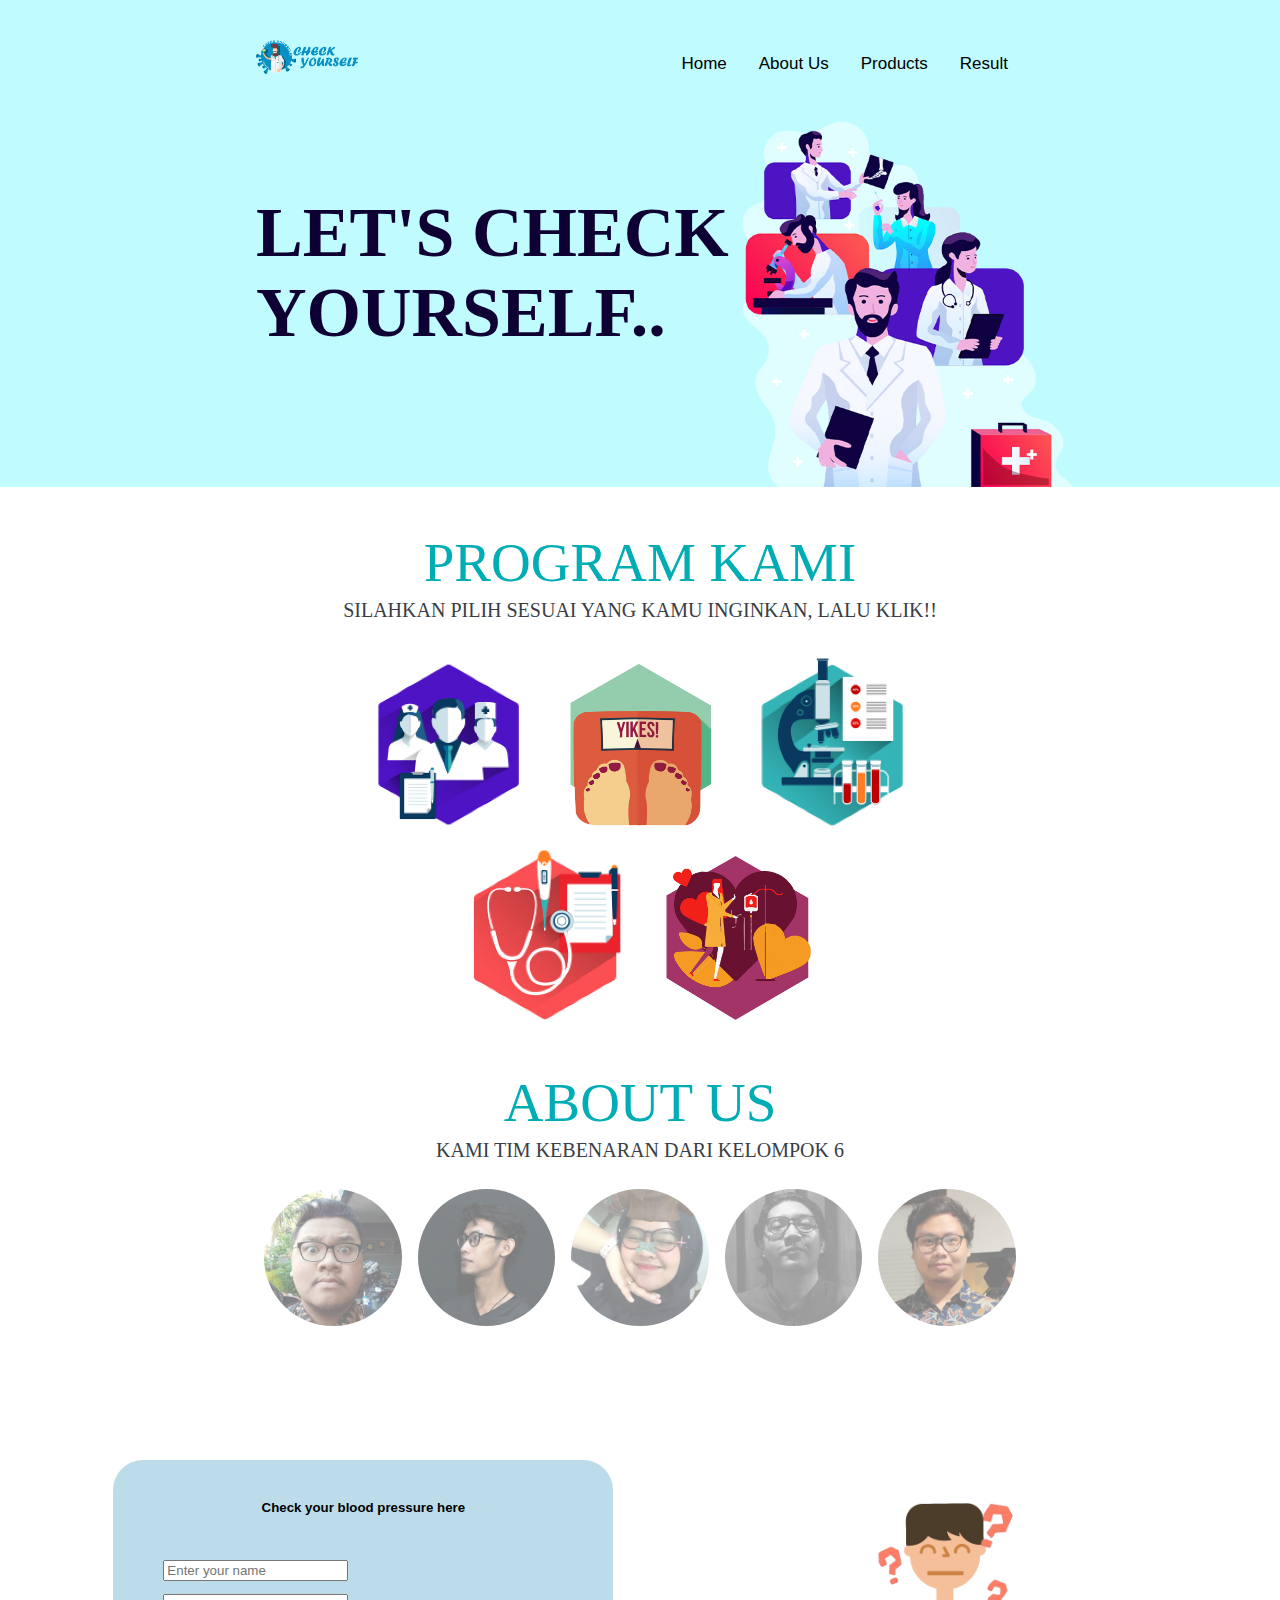
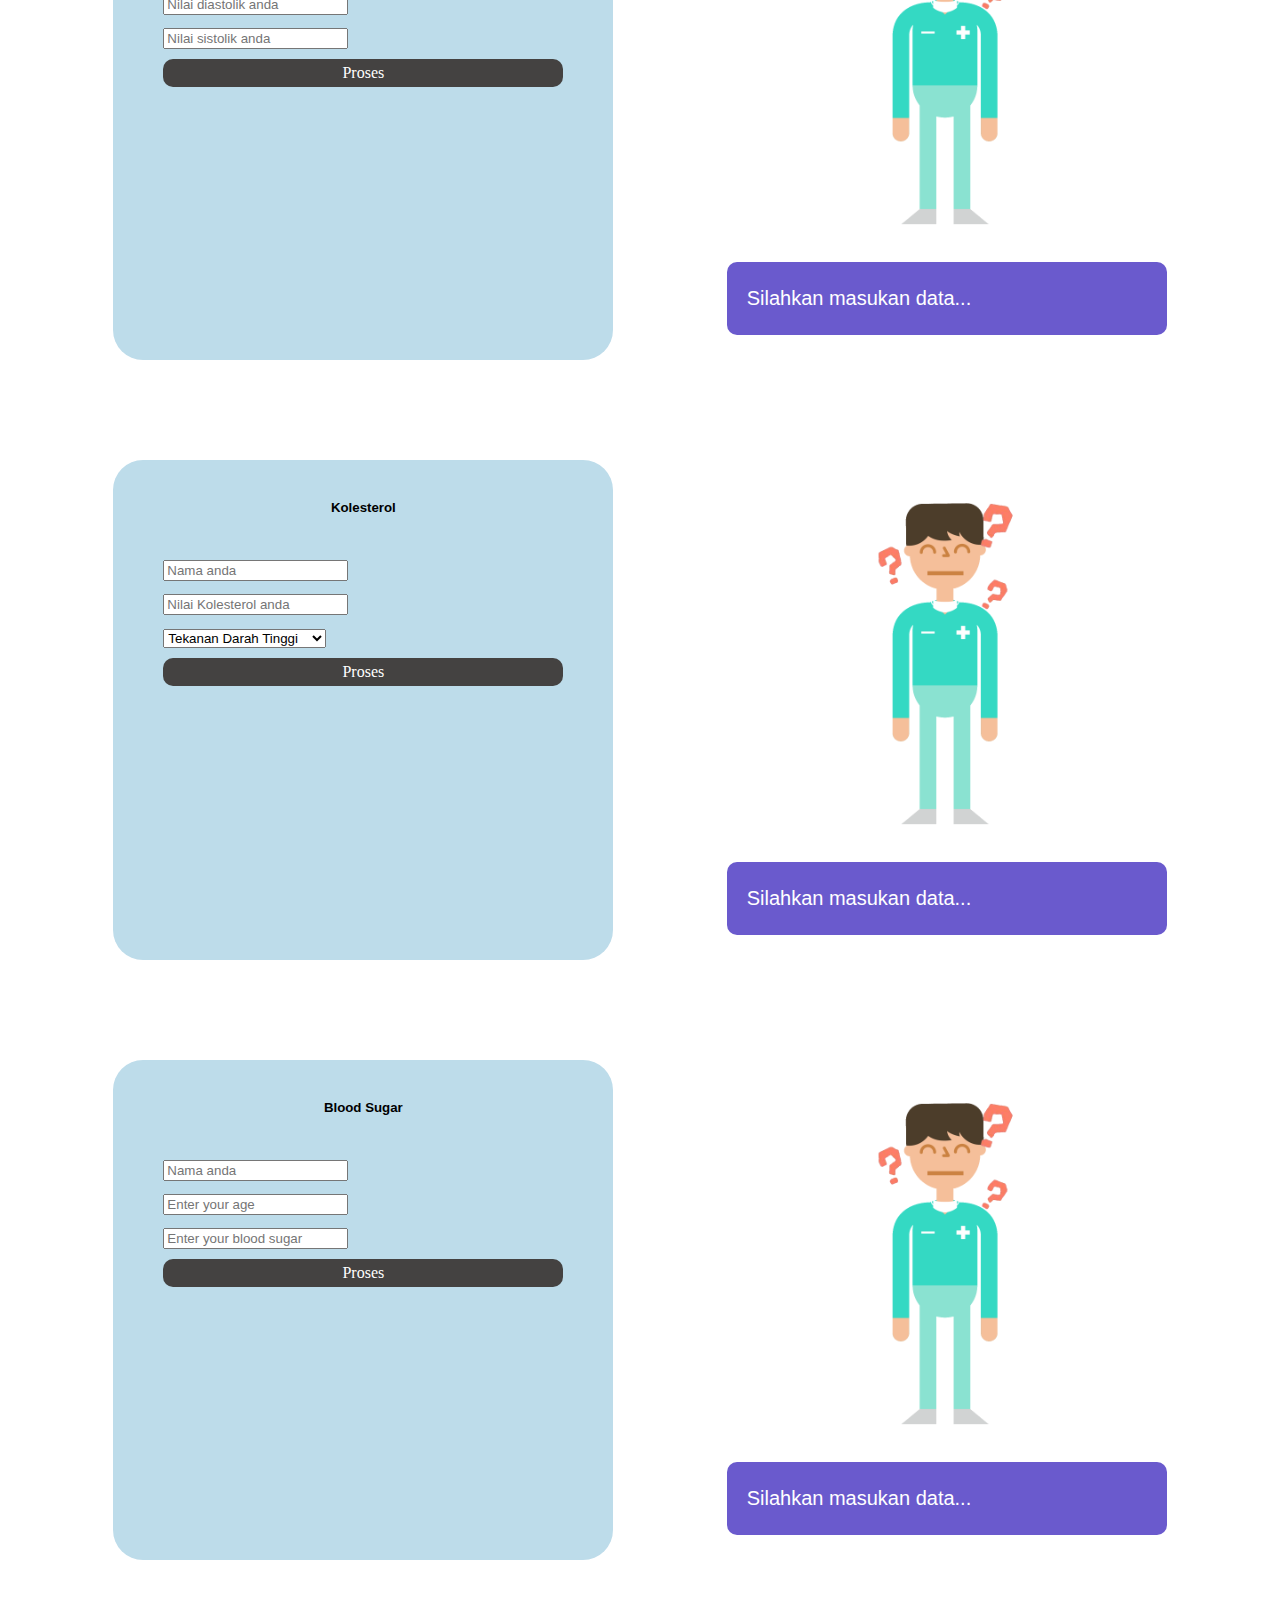
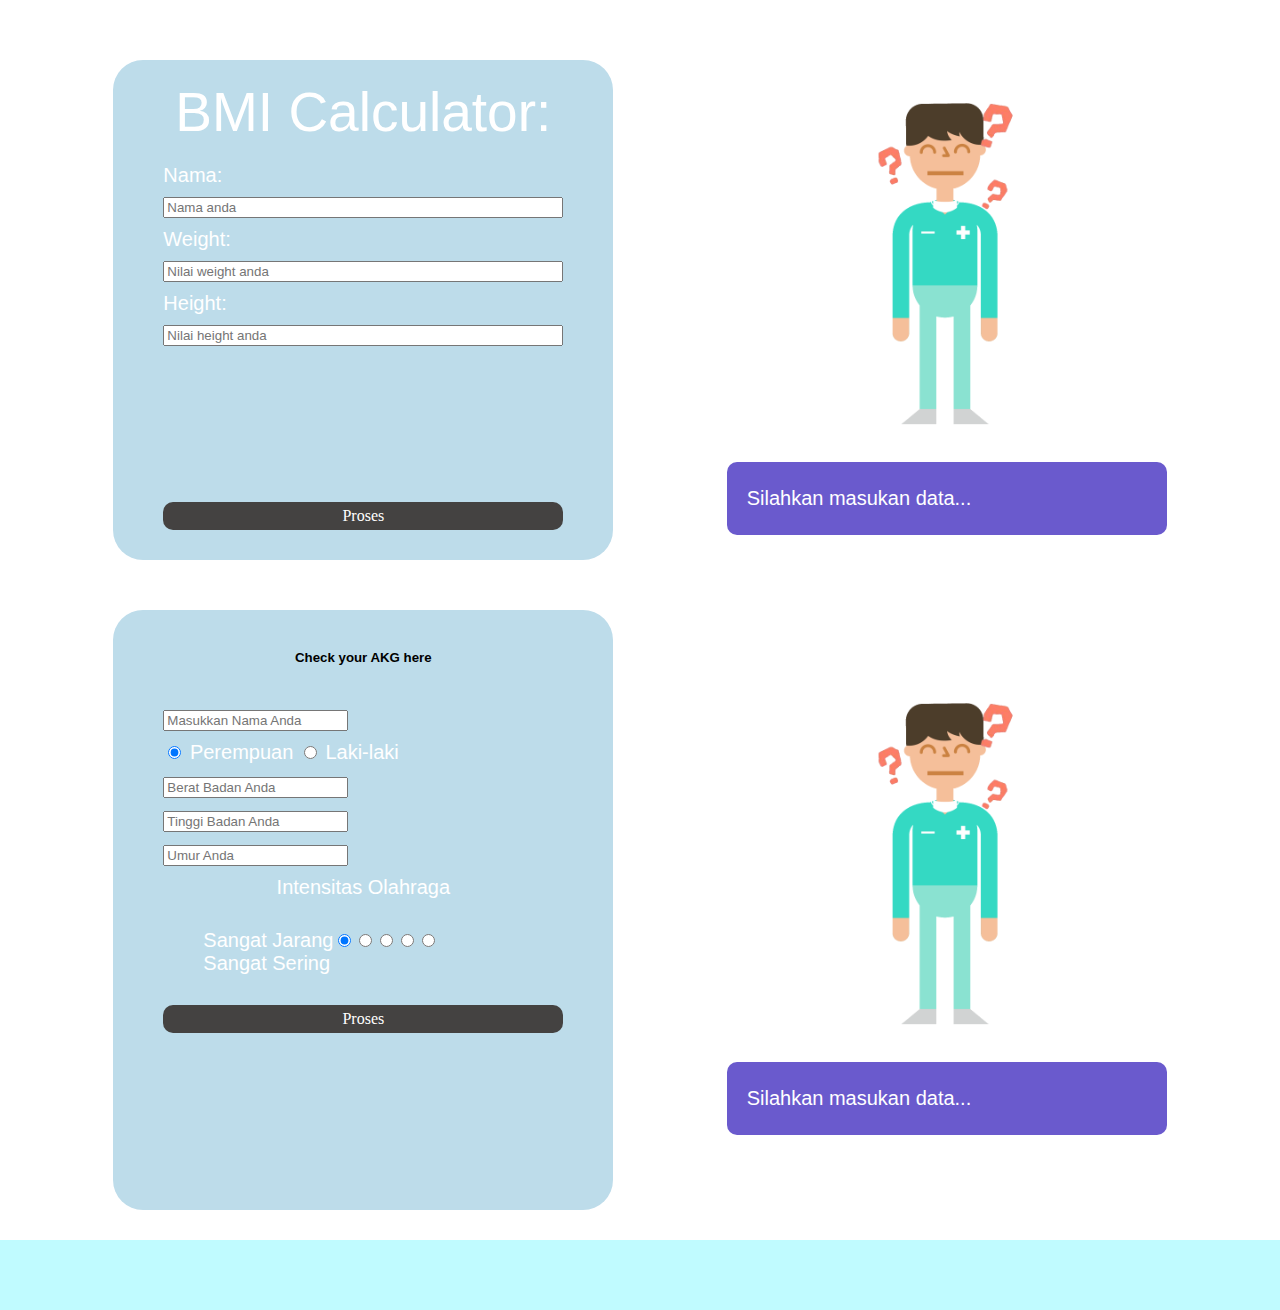
==== index.html @ ce12a8e8 "ganti gambar dan update form akg" ====
<!DOCTYPE html>
<html>

<head>
  <link rel="stylesheet" href="assets/css/style.css" />
  <meta charset="UTF-8" />
  <meta name="viewport" content="width=device-width, initial-scale=1" />
  <link rel="stylesheet" href="https://cdn.jsdelivr.net/npm/bootstrap@4.6.1/dist/css/bootstrap.min.css"
    integrity="sha384-zCbKRCUGaJDkqS1kPbPd7TveP5iyJE0EjAuZQTgFLD2ylzuqKfdKlfG/eSrtxUkn" crossorigin="anonymous">
  <script src="https://cdn.jsdelivr.net/npm/jquery@3.5.1/dist/jquery.slim.min.js"
    integrity="sha384-DfXdz2htPH0lsSSs5nCTpuj/zy4C+OGpamoFVy38MVBnE+IbbVYUew+OrCXaRkfj"
    crossorigin="anonymous"></script>
  <script src="https://cdn.jsdelivr.net/npm/bootstrap@4.6.1/dist/js/bootstrap.bundle.min.js"
    integrity="sha384-fQybjgWLrvvRgtW6bFlB7jaZrFsaBXjsOMm/tB9LTS58ONXgqbR9W8oWht/amnpF"
    crossorigin="anonymous"></script>
  <title>CHECK YOURSELF</title>
  <style>
    .flex-column2,
    .flex-column-product {
      flex: 10%;
      max-width: 100%;
      padding: 0 8px;
    }

    .flex-row {
      display: flex;
      flex-wrap: wrap;
      padding: 2px;
      width: 45%;
      margin: auto;
    }

    .flex-row2 {
      display: flex;
      flex-wrap: wrap;
      padding: 2px;
      width: 30%;
      margin: auto;
    }

    .flex-row3 {
      display: flex;
      flex-wrap: wrap;
      padding: 2px;
      width: 60%;
      margin: auto;
    }

    .shop-now2 {
      border-radius: 50%;
      max-width: 100%;
      opacity: 50%;
    }

    .shop-now2:hover {
      border-radius: 50%;
      max-width: 100%;
      opacity: 100%;
    }

    .aboutUsNama {
      text-align: center;
      font-size: 18px;
    }

    h1 {
      font: 55px roboto;
      color: #00ADB5;
      margin: 0px;
    }

    .content-text {
      font: condensed 20px roboto;
      color: #393E46;
      margin: 5px 0;
    }

    .containter-shop-now {
      display: flex;
      width: 60%;
      margin: auto;
      padding-top: 40px;
      padding-bottom: 20px;
    }
  </style>
</head>

<body>
  <header class="sticky">
    <div id="header1">
      <div class="topnav" id="myTopnav">
        <div class="flex-grow">
          <img src="assets/image/logoNew-01.png" class="logo" />
        </div>
        <a href="#home">Home</a>
        <a href="#aboutUs">About Us</a>
        <a href="#Products1">Products</a>
        <a href="#Result">Result</a>
        <a href="javascript:void(0);" class="menu" onclick="myFunction()">
          <img src="assets/image/burger-menu.svg" class="icon" />
        </a>
      </div>
    </div>
  </header>

  <div id="home">
    <div id="header2">
      <picture>
        <source srcset="assets/image/main-banner-mobile.jpg" media="(max-width:600px)" />
        <img src="assets/image/banner.jpg" alt="main banner" style="width: 100%" />
      </picture>
      <span class="hide-mobile text-banner">LET'S CHECK<br />YOURSELF..</span>
      <span class="hide-desktop text-banner">LET'S CHECK<br />YOURSELF..</span>
    </div>
  </div>
  <main>

    <!-- MENU UTAMA START -->
    <div id="Shop" class="containter-shop-now">
      <div id='Products1' style="margin: auto;">
        <h1 class="text-center">PROGRAM KAMI</h1>
        <p class="content-text text-center">SILAHKAN PILIH SESUAI YANG KAMU INGINKAN, LALU KLIK!!</p>
      </div>
    </div>
    <div class="flex-row">
      <div class="flex-column">
        <div class="shop-now">
          <a href="akg">
            <img src="assets/image/akg1a.jpg" alt="akg" class="shop2">
            <img src="assets/image/akg1.jpg" alt="akg" class="shop">
          </a>
        </div>
      </div>
      <div class="flex-column">
        <div class="shop-now">
          <a href="bmi">
            <img src="assets/image/bmi1a.jpg" alt="bmi" class="shop2">
            <img src="assets/image/bmi1.jpg" alt="bmi" class="shop">
          </a>
        </div>
      </div>
      <div class="flex-column">
        <div class="shop-now">
          <a href="gulaDarah">
            <img src="assets/image/guladarah1a.jpg" alt="guladarah" class="shop2">
            <img src="assets/image/guladarah1.jpg" alt="guladarah" class="shop">
          </a>
        </div>
      </div>
    </div>

    <div class="flex-row2">
      <div class="flex-column">
        <div class="shop-now">
          <a href="tekananDarah">
            <img src="assets/image/tekanan_darah1a.jpg" alt="tekanan_darah" class="shop2">
            <img src="assets/image/tekanan_darah1.jpg" alt="tekanan_darah" class="shop">
          </a>
        </div>
      </div>
      <div class="flex-column">
        <div class="shop-now">
          <a href="kolestrol">
            <img src="assets/image/kolesterol1a.jpg" alt="tekanan_darah" class="shop2">
            <img src="assets/image/kolesterol.jpg" alt="tekanan_darah" class="shop">
          </a>
        </div>
      </div>
    </div>
    <!-- MENU UTAMA END -->

    <!--ABOUT US START, nanti bisa dipindah untuk penempatan-->
    <div id="Shop" class="containter-shop-now">
      <div id='aboutUs' style="margin: auto;">
        <h1 class="text-center">ABOUT US</h1>
        <p class="content-text text-center">KAMI TIM KEBENARAN DARI KELOMPOK 6</p>
      </div>
    </div>
    <div class="flex-row3">
      <div class="flex-column2">
        <div>
          <img class="shop-now2" src="assets/image/nurrakhman.png" alt="nurrakhman" class="shop">
          <p class="aboutUsNama">Nurrakhman Dwinanda</p>
        </div>
      </div>
      <div class="flex-column2">
        <div>
          <img class="shop-now2" src="assets/image/fitra.jpg" alt="fitra" class="shop">
          <p class="aboutUsNama">Fitra Apri </p>
        </div>
      </div>
      <div class="flex-column2">
        <div>
          <img class="shop-now2" src="assets/image/rosa.png" alt="rosa" class="shop">
          <p class="aboutUsNama">Rosa Alawiyah</p>
        </div>
      </div>
      <div class="flex-column2">
        <div>
          <img class="shop-now2" src="assets/image/berry.jpg" alt="berry" class="shop">
          <p class="aboutUsNama">Busyairi Ramadhan</p>
        </div>
      </div>
      <div class="flex-column2">
        <div>
          <img class="shop-now2" src="assets/image/igna.png" alt="igna" class="shop">
          <p class="aboutUsNama">Ignatius Andri</p>
        </div>
      </div>
    </div>
    <!-- ABOUT UD END -->

  </main>




  <div class="container">
    <div class="test-content bp">
      <div class="form">
        <h5 class="text-center" style="margin-top: 40px">
          Check your blood pressure here
        </h5>
        <form>
          <div class="form-group">
            <input
              type="text"
              class="form-control"
              id="fnama-bp"
              name="nama-bp"
              placeholder="Enter your name"
              required
            />
          </div>
          <div class="form-group">
            <input
              type="number"
              class="form-control"
              id="fdiastolik"
              name="diastolik"
              placeholder="Nilai diastolik anda"
              required
            />
          </div>
          <div class="form-group">
            <input
              type="number"
              class="form-control"
              id="fsistolik"
              name="sistolik"
              placeholder="Nilai sistolik anda"
              required
            />
          </div>
          <button
            class="btn btn-primary mb-2"
            onclick="calculateBloodpressure(event)"
            class="process"
          >
            Proses
          </button>
        </form>
      </div>
      <div class="result">
        <img id="dokter-bp" src="assets/image/tanya.gif" alt="" />
        <div class="result-info">
          <p id="result-bp">Silahkan masukan data...</p>
        </div>
      </div>
    </div>

    <div class="test-content cole">
      <div class="form">
        <h5 style="margin-top: 40px">Kolesterol</h5>
        <form>
          <div class="form-group">
            <input
              type="text"
              id="fnama-cole"
              class="form-control"
              name="fnama-cole"
              placeholder="Nama anda"
              required
            />
          </div>
          <div class="form-group">
            <input
              type="number"
              id="fkolesterol"
              class="form-control"
              name="fkolesterol"
              placeholder="Nilai Kolesterol anda"
            />
          </div>
          <div class="form-group">
            <select id="fbloop" name="fbloop" class="form-control">
              <option value="tinggi">Tekanan Darah Tinggi</option>
              <option value="normal">Tekanan Darah Normal</option>
              <option value="rendah">Tekanan Darah Rendah</option>
            </select>
          </div>
          <button
            class="btn btn-primary mb-2"
            onclick="calculateCholesterol(event)"
            class="process"
          >
            Proses
          </button>
        </form>
      </div>
      <div class="result">
        <img id="dokter-cole" src="assets/image/tanya.gif" alt="" />
        <div class="result-info">
          <p id="result-cole">Silahkan masukan data...</p>
        </div>
      </div>
    </div>

    <div class="test-content bs">
      <div class="form">
        <h5 style="margin-top: 40px">Blood Sugar</h5>
        <form>
          <div class="form-group">
            <input
              type="text"
              id="fnama-bs"
              class="form-control"
              name="fnama-bs"
              placeholder="Nama anda"
              required
            />
          </div>
          <div class="form-group">
            <input
              type="number"
              id="age-bs"
              class="form-control"
              name="age-bs"
              placeholder="Enter your age"
            />
          </div>
          <div class="form-group">
            <input
              type="number"
              id="blood-sugar-bs"
              class="form-control"
              name="blood-sugar-bs"
              placeholder="Enter your blood sugar"
            />
          </div>
          <button
            class="btn btn-primary mb-2"
            onclick="bloodSugar(event)"
            class="process"
          >
            Proses
          </button>
        </form>
      </div>
      <div class="result">
        <img id="dokter-bs" src="assets/image/tanya.gif" alt="" />
        <div class="result-info">
          <p id="result-bs">Silahkan masukan data...</p>
        </div>
      </div>
    </div>

    <div class="test-content bmi">
      <div class="form">
        <h1>BMI Calculator:</h1>
        <form>
          <label for="fnama-bmi">Nama: </label>
          <input
            type="text"
            id="fnama-bmi"
            name="nama-bmi"
            placeholder="Nama anda"
            required
          />
          <label for="fweight">Weight: </label>
          <input
            type="number"
            id="fweight"
            name="weight"
            placeholder="Nilai weight anda"
            required
          />
          <label for="fheight">Height: </label>
          <input
            type="number"
            id="fheight"
            name="height"
            placeholder="Nilai height anda"
            required
          />
          <button onclick="calculateBmi(event)" class="process">
            Proses
          </button>
        </form>
      </div>
      <div class="result">
        <img id="dokter-bmi" src="assets/image/tanya.gif" alt="" />
        <div class="result-info">
          <p id="result-bmi">Silahkan masukan data...</p>
        </div>
      </div>
    </div>

    <div class="test-content akg">
      <div class="form akgform">
        <h5 class="text-center" style="margin-top: 40px">
          Check your AKG here
        </h5>
        <form>
          <div class="form-group">
            <input
              type="text"
              class="form-control"
              id="fnama-akg"
              name="nama-akg"
              placeholder="Masukkan Nama Anda"
              required
            />
          </div>
          <div class="form-group">
            <input
              type="radio"
              id="radio-akg"
              name="gender-akg"
              value="perempuan"
              checked="checked"
            />
            <label for="perempuan">Perempuan</label>
            <input
              type="radio"
              id="radio-akg"
              name="gender-akg"
              value="laki-laki"
            />
            <label for="perempuan">Laki-laki</label>
          </div>
          <div class="form-group">
            <input
              type="number"
              class="form-control"
              id="fweight-akg"
              name="weight-akg"
              placeholder="Berat Badan Anda"
              required
            />
          </div>
          <div class="form-group">
            <input
              type="number"
              class="form-control"
              id="fheight-akg"
              name="height-akg"
              placeholder="Tinggi Badan Anda"
              required
            />
          </div>
          <div class="form-group">
            <input
              type="number"
              class="form-control"
              id="fage-akg"
              name="age-akg"
              placeholder="Umur Anda"
              required
            />
          </div>
          <label style="text-align: center">Intensitas Olahraga</label>
          <ul class="likert">
            <li>Sangat Jarang</li>
            <li>
              <input
                type="radio"
                name="intensity-akg"
                id="radio-akg"
                value="1"
                checked="checked"
              />
            </li>
            <li>
              <input
                type="radio"
                name="intensity-akg"
                id="radio-akg"
                value="2"
              />
            </li>
            <li>
              <input
                type="radio"
                name="intensity-akg"
                id="radio-akg"
                value="3"
              />
            </li>
            <li>
              <input
                type="radio"
                name="intensity-akg"
                id="radio-akg"
                value="4"
              />
            </li>
            <li>
              <input
                type="radio"
                name="intensity-akg"
                id="radio-akg"
                value="5"
              />
            </li>
            <li>Sangat Sering</li>
          </ul>
          <button
            class="btn btn-primary mb-2"
            onclick="calculateAKG(event)"
            class="process"
          >
            Proses
          </button>
        </form>
      </div>
      <div class="result">
        <img id="dokter-akg" src="assets/image/tanya.gif" alt="" />
        <div class="result-info">
          <p id="result-akg">Silahkan masukan data...</p>
        </div>
      </div>
    </div>
  </div>

  <footer id="footer">
    <div class="container-footer">
      <div class="icon-footer">
        <!-- <p>Created By Kelompok 6</p> -->
      </div>
    </div>
  </footer>
  <script src="./assets/js/index.js"></script>
</body>

<script>
  function myFunction() {
    var x = document.getElementById("myTopnav");
    if (x.className === "topnav") {
      x.className += " responsive";
    } else {
      x.className = "topnav";
    }
  }
</script>

</html>
---- assets/css/style.css ----
header {
  background-color: #c0fbff;
}
.logo {
  width: 25%;

}
#header1 {
  width: 60%;
  margin: auto;
  padding-top: 20px;
}
.sticky {
  position: sticky;
  top: -15px;
  z-index: 1;
  padding: 20px 0 10px;
}
.flex-grow {
  flex-grow: 1;
  display: inline;
}

#header2 {
  position: relative;
}

.text-banner {
    color: #0f0033;
    position: absolute;
    bottom: 35%;
    left: 20%;
    font: condensed bolder 70px roboto;
}

.hide-desktop {
  display: none;
}
.hide-mobile {
  display: block;
}

.position-button {
  position: absolute;
  bottom: 40%;
  left: 20%;
}

button {
    padding: 5px 30px;
    background-color: #444241;
    font: condensed 16px roboto;
    color: white;
    border-radius: 10px;
    border-width: 0px;
}
button:hover {
    background-color: #32393a;
    cursor: pointer;
}

body {
  font-family: sans-serif;
  margin: auto;
  overflow: auto;
}

.flex-row {
  display: flex;
  flex-wrap: wrap;
  padding: 2px;
  width: 45%;
  margin: auto;
}

.flex-column,
.flex-column-product {
  flex: 20%;
  max-width: 100%;
  padding: 0 8px;
}

.flex-column img {
  margin-top: 8px;
  width: 100%;
}

.shop-now {
  position: relative;
  overflow: hidden;
}

.shop-now .shop {
  position: absolute;
  top: 0;
  left: 0;
  cursor: pointer;
  transform: scale(1);
  transition: 0.3s ease-in-out;
}

.shop-now2 {
  border-radius: 50%;
  max-width: 100%;
  opacity: 50%;
}
.shop-now2:hover {
  border-radius: 50%;
  max-width: 100%;
  opacity: 100%;
}
.aboutUsNama{
  text-align:center; 
  font-size:18px;
}
h1{
  font: 55px roboto;
  color: #00ADB5;
  margin:0px;
}

.shop-now:hover .shop2 {
  transform: scale(1.1);
  transition: 1.5s ease-in-out;
}
.shop-now:hover .shop {
  display: inline;
  opacity: 0;
  transition: 0.5s ease;
  transform: scale(1.3);
}

.container-product {
  position: relative;
  width: 100%;
  margin-top: 20px;
}

.image-product {
  display: block;
  width: 100%;
  height: auto;
}

.layer {
  position: absolute;
  bottom: 0;
  left: 0;
  right: 0;
  overflow: hidden;
  width: 100%;
  height: 0;
  transition: 1s ease;
}

.text {
  color: white;
  font-size: 16px;
  position: absolute;
  overflow: hidden;
  padding-left: 5%;
}

.layer-hitam {
  position: absolute;
  bottom: 0;
  left: 0;
  right: 0;
  background-color: black;
  overflow: hidden;
  width: 100%;
  height: 100%;
  opacity: 0;
  transition: 0.5s ease;
}

.container-product:hover .layer {
  height: 50px;
}

.container-product:hover .layer-hitam {
  height: 100%;
  opacity: 0.5;
}
.text-center {
  text-align: center;
}

.product,
#footer {
  background-color: #c0fbff;
  padding: 30px 0 40px;
  margin-top: 30px;
}

td,
th {
  text-align: left;
  padding: 10px;
  font-size: 12px;
}
th {
  color: #00adb5;
}
td {
  color: white;
}

table {
  border-collapse: collapse;
  width: 50%;
}
table :hover {
  color: #eb7b41;
  cursor: pointer;
}

.icon-footer {
  width: 50%;
}

h1 {
  font: 32px roboto;
  color: #00adb5;
  margin: 0px;
}

.sub-judul {
  font-size: 20px;
  line-height: 24px;
  font-weight: bold;
  color: #ffffff;
  margin-top: 5px;
}

.content-text{
  font: condensed 20px roboto;
  color:  #393E46;
  margin: 5px 0;
}
article img {
  width: 30%;
  padding: 10px 0 10px 60px;
}
.container-about {
  padding: 100px 80px;
}
.container-igna {
  width: 60%;
  margin: auto;
  display: flex;
}

.icon {
  margin: 0 5px;
  opacity: 0.5;
  float: right;
  width: 25px;
}
.icon:hover {
  opacity: 1;
}

.container-footer {
  width: 60%;
  margin: auto;
  display: flex;
}

.profile {
  position: relative;
  display: flex;
}

.card {
  border-radius: 10px;
  padding: 20px 0 0;
  margin: 15px 0 40px;
  background-color: #212832;
}
.card:hover {
  box-shadow: 0 4px 8px 0 rgba(0, 0, 0, 60%);
}

h2 {
  font: condensed 48px roboto;
  color: #00adb5;
  line-height: 30px;
}
h3 {
  margin-top: 50px;
  font-size: 24px;
  color: #eb7b41;
}
.profile-text {
  color: white;
  padding: 12% 0 0 8%;
  text-align: right;
}
.profile-image {
  width: 20%;
  padding-left: 14%;
}

.content {
  font-size: 14px;
  line-height: 0px;
}

.topnav {
  overflow: hidden;
  display: flex;
  position: sticky;
}

.topnav a {
  float: left;
  display: block;
  color: #000000;
  text-align: center;
  padding: 14px 16px;
  text-decoration: none;
  font-size: 17px;
}

.topnav a:hover {
  text-decoration: underline;
  color: #eb7b41;
}

.topnav .menu {
  display: none;
}
.containter-shop-now{
  display:flex; 
  width: 60%; 
  margin: auto;
  padding-top: 40px;
  padding-bottom: 20px;
}

aside {
  width: 60%;
  margin: auto;
}

@media screen and (max-width: 1366px) {
  article img {
    width: auto;
    padding: 10px 0 10px 60px;
    height: 347px;
  }
  h1 {
    font: 32px roboto;
  }
  h2 {
    font: condensed 36px roboto;
  }
  h3 {
    font-size: 20px;
  }
  .sub-judul {
    font-size: 18px;
  }
  .content-text {
    font: condensed 14px roboto;
  }
  .container-about {
    padding: 72px 50px 30px;
  }
  .profile-image {
    width: auto;
    padding-left: 10%;
    height: 252px;
  }
  .profile-text {
    padding: 0 0 0 8%;
  }
}

@media screen and (max-width: 600px) {
  #header1 {
    width: 90%;
  }

  .topnav {
    display: block;
  }

  .topnav a:not(:first-child) {
    display: none;
  }
  .topnav a.menu {
    float: right;
    display: block;
  }

  .topnav.responsive {
    position: relative;
  }
  .topnav.responsive .menu {
    position: absolute;
    right: 0;
    top: 0;
  }
  .topnav.responsive a {
    float: none;
    display: block;
    text-align: center;
  }
  aside {
    width: 60%;
    margin: auto;
  }

  .logo {
    width: 40%;
    padding: 5px;
  }
  .container {
    width: 90%;
    margin: auto;
    display: block;
  }
  article img {
    width: 80%;
    padding: 2% 10%;
    height: auto;
  }

  .container-about {
    padding: 10px 23px;
    text-align: center;
  }

  h1 {
    font: 24px roboto;
  }

  .sub-judul {
    font-size: 16px;
    line-height: 18px;
  }
  .content-text {
    font: condensed 12px roboto;
  }

  .flex-row {
    display: flex;
    flex-wrap: wrap;
    padding: 2px;
    width: 45%;
    margin: auto;
  }
  .flex-row2 {
    display: flex;
    flex-wrap: wrap;
    padding: 2px;
    width: 30%;
    margin: auto;
  }
  .flex-row3 {
    display: flex;
    flex-wrap: wrap;
    padding: 2px;
    width: 60%;
    margin: auto;
  }

  .flex-column {
    flex: 45%;
  }
  .flex-column-product {
    flex: 50%;
  }
  .hide-desktop {
    display: block;
  }
  .hide-mobile {
    display: none;
  }
  .text-banner {
    bottom: 40%;
    left: 10%;
    font: condensed bolder 32px roboto;
  }
  .position-button {
    bottom: 25%;
    left: 10%;
  }
  .card {
    padding: none;
  }
  .profile-image {
    width: 47%;
    margin-left: auto;
    margin-right: auto;
    display: block;
    padding-left: 0;
    height: auto;
  }
  h2 {
    font: condensed 28px roboto;
    margin: 20px 0 10px;
  }
  .sub-judul {
    font-size: 16px;
    line-height: 18px;
    margin-bottom: 5px;
  }
  .content {
    font-size: 12px;
    margin-top: 5px;
  }
  h3 {
    font-size: 18px;
    color: #eb7b41;
    padding: 0 32px 30px;
    margin-top: 30px;
  }
  aside {
    width: 90%;
  }
  .profile-text {
    padding: 0;
    text-align: center;
  }
  .profile {
    display: block;
  }
  td,
  th {
    padding: 8px;
  }
  table {
    width: 90%;
    margin-bottom: 5px;
  }
  .icon-footer {
    /*width: 50%;*/
    padding: 5px 0;
    float: left;
  }
  .container-footer {
    width: 75%;
    display: block;
  }
}

/* STYLE DARI NURR */

/* * {
    margin: 0;
  } */
  
  p {
    font-family: "Roboto", sans-serif;
    font-size: 30px;
    color: white;
  }
  
  .container {
    display: flex;
    flex-direction: column;
    min-height: 100vh;
  }
  
  .header {
    height: 300px;
    background-color: tomato;
    display: flex;
    align-items: center;
    justify-content: center;
  }
  
  .test-content {
    min-height: 600px;
    display: flex;
    align-items: center;
    justify-content: space-evenly;
  }
  
  .form {
    background: #BDDCEA;
    height: 500px;
    width: 500px;
    border-radius: 30px;
    display: flex;
    gap: 20px;
    align-items: center;
    flex-direction: column;
  }

  .akgform{
    height: 600px;
  }
  
  .form form {
    gap: 10px;
    display: flex;
    flex-direction: column;
    width: 400px;
    height: 100%;
    font-family: "Roboto", sans-serif;
    font-size: 20px;
    color: white;
    /* background: cornflowerblue; */
  }
  
  .form h1 {
    margin-top: 20px;
    font-family: "Roboto", sans-serif;
    color: white;
    /* background: cornflowerblue; */
  }
  
  .process {
    margin-top: auto;
    margin-bottom: 30px;
  }
  
  .result {
    display: flex;
    flex-direction: column;
    align-items: center;
    gap: 20px;
  }
  
  .result-info {
    border-radius: 10px;
    background-color: slateblue;
    padding: 5px 20px;
    display: flex;
    flex-direction: row;
    flex-wrap: wrap;
    width: 400px;
    align-items: center;
  }
  
  .result-info p {
    font-size: 20px;
  }
  
  .result img {
    width: 160px;
  }
  
  .footer {
    height: 100px;
    background: violet;
    display: flex;
    align-items: center;
    justify-content: center;
  }

  .likert li {
    float: left;
    list-style-type: none;
  }
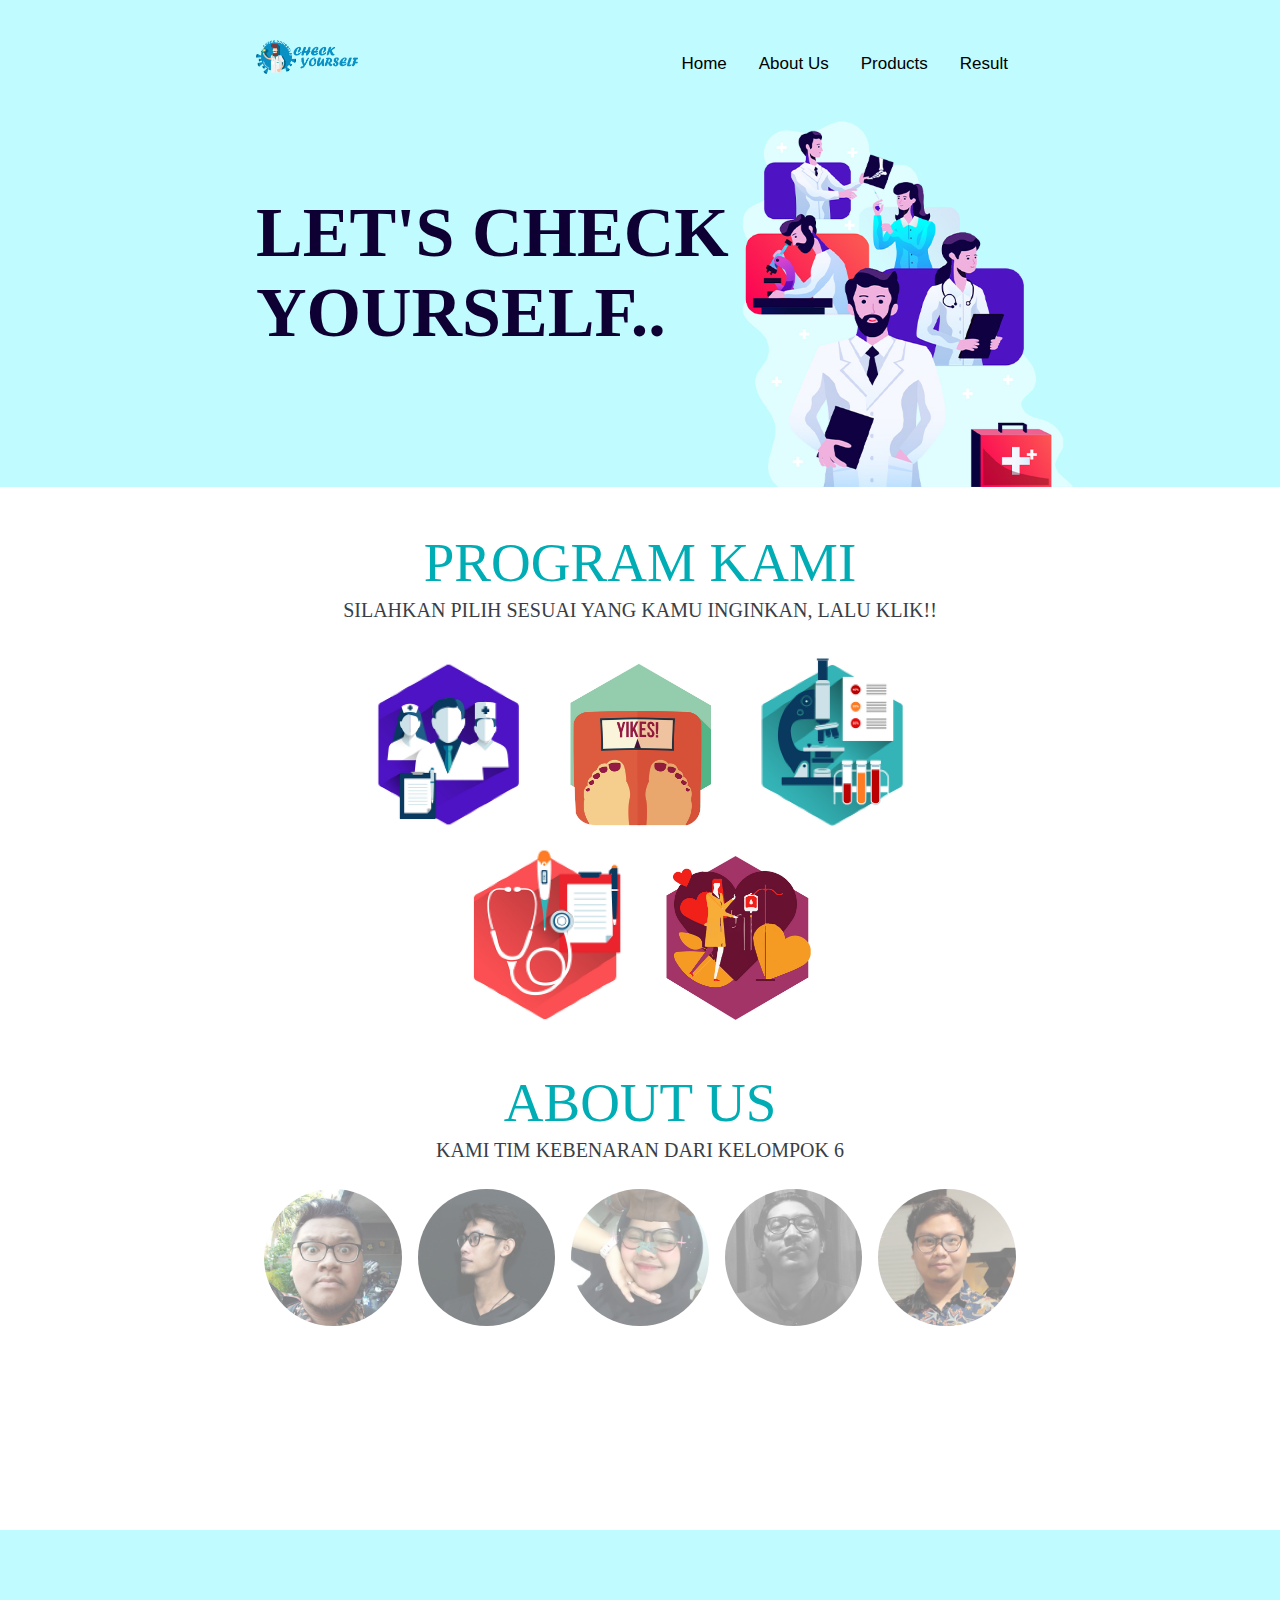
==== commit 39b8d921: "beres sistem navigasi" ====
--- a/index.html
+++ b/index.html
@@ -125,7 +125,7 @@
     <div class="flex-row">
       <div class="flex-column">
         <div class="shop-now">
-          <a href="akg">
+          <a onclick="changeView(event,'akg')">
             <img src="assets/image/akg1a.jpg" alt="akg" class="shop2">
             <img src="assets/image/akg1.jpg" alt="akg" class="shop">
           </a>
@@ -133,7 +133,7 @@
       </div>
       <div class="flex-column">
         <div class="shop-now">
-          <a href="bmi">
+          <a onclick="changeView(event,'bmi')">
             <img src="assets/image/bmi1a.jpg" alt="bmi" class="shop2">
             <img src="assets/image/bmi1.jpg" alt="bmi" class="shop">
           </a>
@@ -141,7 +141,7 @@
       </div>
       <div class="flex-column">
         <div class="shop-now">
-          <a href="gulaDarah">
+          <a onclick="changeView(event,'bs')">
             <img src="assets/image/guladarah1a.jpg" alt="guladarah" class="shop2">
             <img src="assets/image/guladarah1.jpg" alt="guladarah" class="shop">
           </a>
@@ -152,7 +152,7 @@
     <div class="flex-row2">
       <div class="flex-column">
         <div class="shop-now">
-          <a href="tekananDarah">
+          <a onclick="changeView(event,'bp')">
             <img src="assets/image/tekanan_darah1a.jpg" alt="tekanan_darah" class="shop2">
             <img src="assets/image/tekanan_darah1.jpg" alt="tekanan_darah" class="shop">
           </a>
@@ -160,7 +160,7 @@
       </div>
       <div class="flex-column">
         <div class="shop-now">
-          <a href="kolestrol">
+          <a onclick="changeView(event,'cole')">
             <img src="assets/image/kolesterol1a.jpg" alt="tekanan_darah" class="shop2">
             <img src="assets/image/kolesterol.jpg" alt="tekanan_darah" class="shop">
           </a>
@@ -216,7 +216,7 @@
 
 
   <div class="container">
-    <div class="test-content bp">
+    <div class="test-content bp" id="bp" style="display: none;">
       <div class="form">
         <h5 class="text-center" style="margin-top: 40px">
           Check your blood pressure here
@@ -269,7 +269,7 @@
       </div>
     </div>
 
-    <div class="test-content cole">
+    <div class="test-content cole" id="cole" style="display: none;">
       <div class="form">
         <h5 style="margin-top: 40px">Kolesterol</h5>
         <form>
@@ -316,7 +316,7 @@
       </div>
     </div>
 
-    <div class="test-content bs">
+    <div class="test-content bs" id="bs" style="display: none;">
       <div class="form">
         <h5 style="margin-top: 40px">Blood Sugar</h5>
         <form>
@@ -365,7 +365,7 @@
       </div>
     </div>
 
-    <div class="test-content bmi">
+    <div class="test-content bmi" id="bmi" style="display: none;">
       <div class="form">
         <h1>BMI Calculator:</h1>
         <form>
@@ -406,7 +406,7 @@
       </div>
     </div>
 
-    <div class="test-content akg">
+    <div class="test-content akg" id="akg" style="display: none;">
       <div class="form akgform">
         <h5 class="text-center" style="margin-top: 40px">
           Check your AKG here
--- a/assets/css/style.css
+++ b/assets/css/style.css
@@ -562,7 +562,7 @@
   .container {
     display: flex;
     flex-direction: column;
-    min-height: 100vh;
+    min-height: 10vh;
   }
   
   .header {
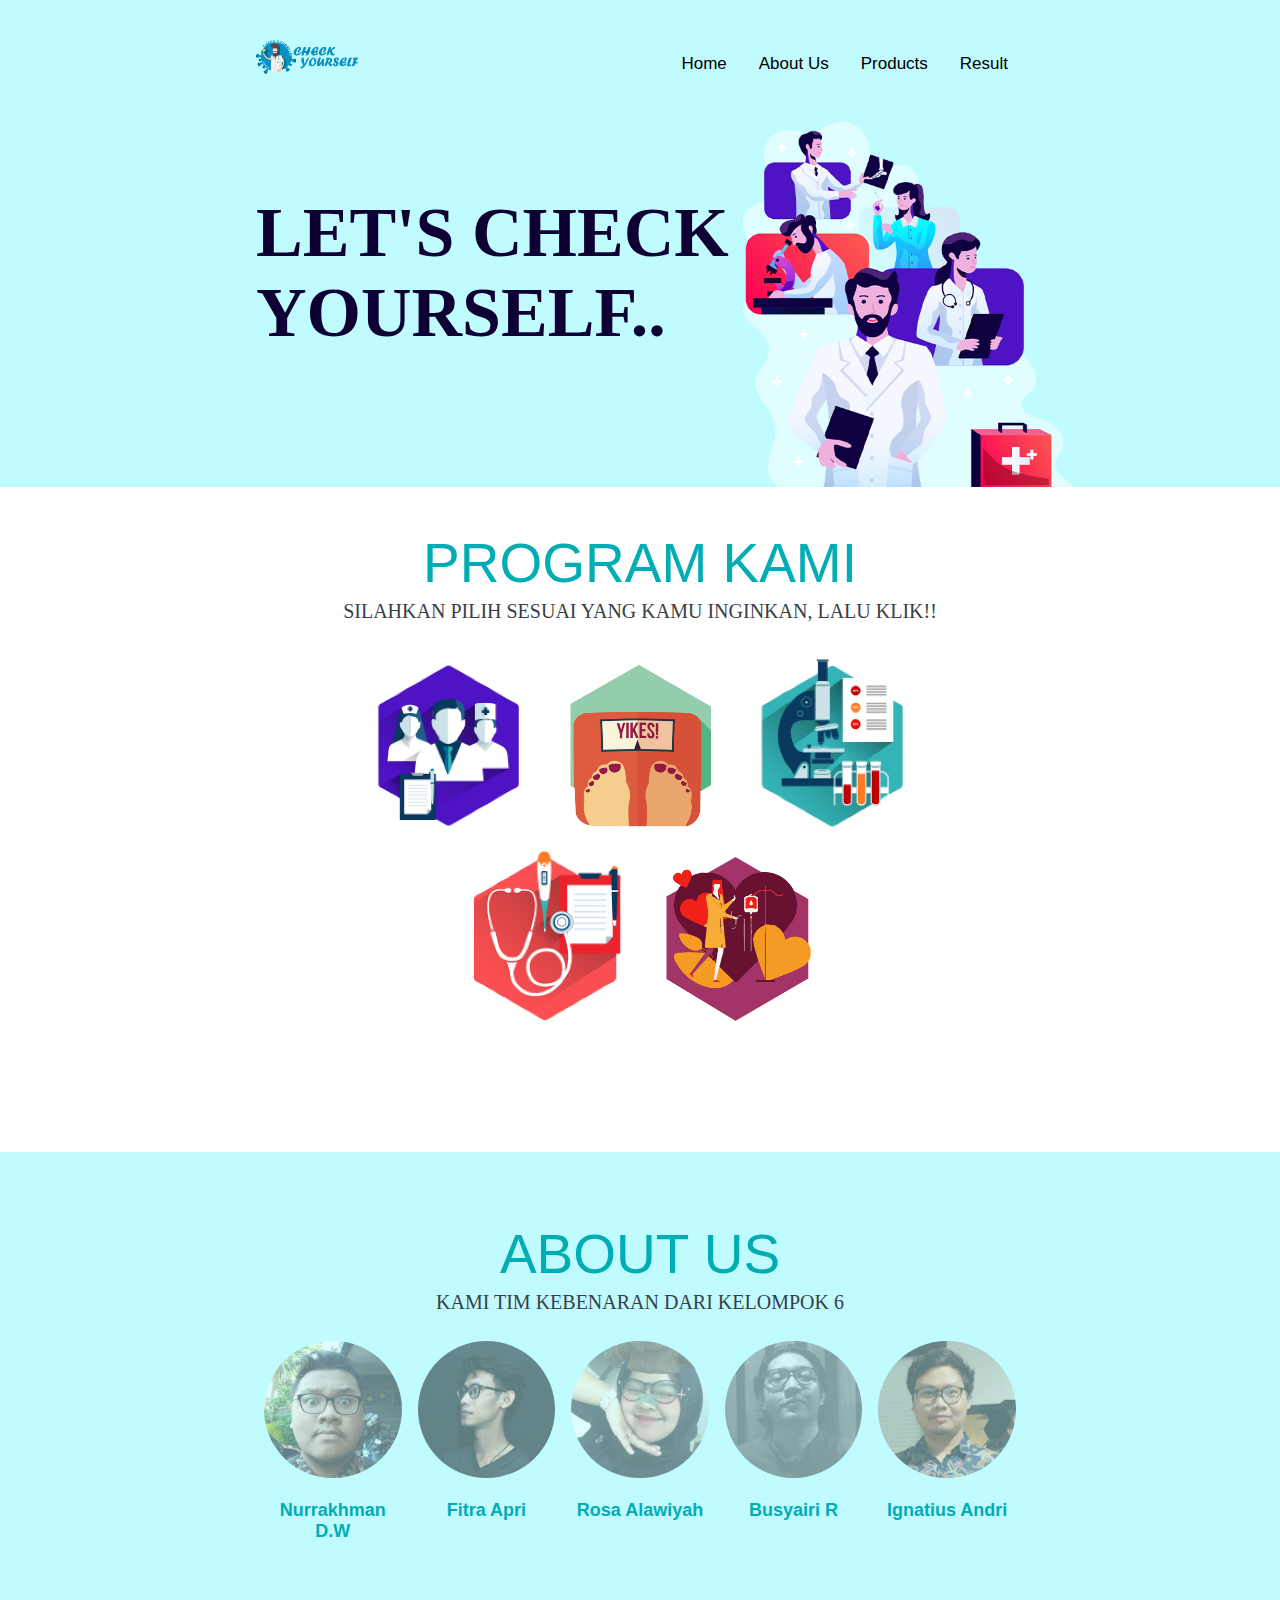
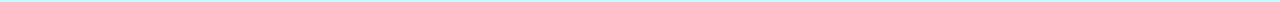
==== commit 22b07888: "pindahin aboutus ke footer" ====
--- a/index.html
+++ b/index.html
@@ -169,46 +169,7 @@
     </div>
     <!-- MENU UTAMA END -->
 
-    <!--ABOUT US START, nanti bisa dipindah untuk penempatan-->
-    <div id="Shop" class="containter-shop-now">
-      <div id='aboutUs' style="margin: auto;">
-        <h1 class="text-center">ABOUT US</h1>
-        <p class="content-text text-center">KAMI TIM KEBENARAN DARI KELOMPOK 6</p>
-      </div>
-    </div>
-    <div class="flex-row3">
-      <div class="flex-column2">
-        <div>
-          <img class="shop-now2" src="assets/image/nurrakhman.png" alt="nurrakhman" class="shop">
-          <p class="aboutUsNama">Nurrakhman Dwinanda</p>
-        </div>
-      </div>
-      <div class="flex-column2">
-        <div>
-          <img class="shop-now2" src="assets/image/fitra.jpg" alt="fitra" class="shop">
-          <p class="aboutUsNama">Fitra Apri </p>
-        </div>
-      </div>
-      <div class="flex-column2">
-        <div>
-          <img class="shop-now2" src="assets/image/rosa.png" alt="rosa" class="shop">
-          <p class="aboutUsNama">Rosa Alawiyah</p>
-        </div>
-      </div>
-      <div class="flex-column2">
-        <div>
-          <img class="shop-now2" src="assets/image/berry.jpg" alt="berry" class="shop">
-          <p class="aboutUsNama">Busyairi Ramadhan</p>
-        </div>
-      </div>
-      <div class="flex-column2">
-        <div>
-          <img class="shop-now2" src="assets/image/igna.png" alt="igna" class="shop">
-          <p class="aboutUsNama">Ignatius Andri</p>
-        </div>
-      </div>
-    </div>
-    <!-- ABOUT UD END -->
+    
 
   </main>
 
@@ -532,13 +493,48 @@
       </div>
     </div>
   </div>
-
+  
+  <!-- ABOUT UD END -->
   <footer id="footer">
-    <div class="container-footer">
-      <div class="icon-footer">
-        <!-- <p>Created By Kelompok 6</p> -->
-      </div>
-    </div>
+    <!--ABOUT US START, nanti bisa dipindah untuk penempatan-->
+  <div id="Shop" class="containter-shop-now">
+    <div id='aboutUs' style="margin: auto;">
+      <h1 class="text-center">ABOUT US</h1>
+      <p class="content-text text-center">KAMI TIM KEBENARAN DARI KELOMPOK 6</p>
+    </div>
+  </div>
+  <div class="flex-row3">
+    <div class="flex-column2">
+      <div>
+        <img class="shop-now2" src="assets/image/nurrakhman.png" alt="nurrakhman" class="shop">
+        <p class="aboutUsNama">Nurrakhman D.W</p>
+      </div>
+    </div>
+    <div class="flex-column2">
+      <div>
+        <img class="shop-now2" src="assets/image/fitra.jpg" alt="fitra" class="shop">
+        <p class="aboutUsNama">Fitra Apri </p>
+      </div>
+    </div>
+    <div class="flex-column2">
+      <div>
+        <img class="shop-now2" src="assets/image/rosa.png" alt="rosa" class="shop">
+        <p class="aboutUsNama">Rosa Alawiyah</p>
+      </div>
+    </div>
+    <div class="flex-column2">
+      <div>
+        <img class="shop-now2" src="assets/image/berry.jpg" alt="berry" class="shop">
+        <p class="aboutUsNama">Busyairi R</p>
+      </div>
+    </div>
+    <div class="flex-column2">
+      <div>
+        <img class="shop-now2" src="assets/image/igna.png" alt="igna" class="shop">
+        <p class="aboutUsNama">Ignatius Andri</p>
+      </div>
+    </div>
+  </div>
   </footer>
   <script src="./assets/js/index.js"></script>
 </body>
--- a/assets/css/style.css
+++ b/assets/css/style.css
@@ -112,6 +112,8 @@
 .aboutUsNama{
   text-align:center; 
   font-size:18px;
+  font-weight: 700;
+  color: #00ADB5;
 }
 h1{
   font: 55px roboto;
@@ -183,6 +185,7 @@
   opacity: 0.5;
 }
 .text-center {
+  font-family: "Roboto", sans-serif;
   text-align: center;
 }
 
@@ -234,7 +237,7 @@
 }
 
 .content-text{
-  font: condensed 20px roboto;
+  font-family: "Roboto", sans-serif;
   color:  #393E46;
   margin: 5px 0;
 }
@@ -483,6 +486,7 @@
     bottom: 40%;
     left: 10%;
     font: condensed bolder 32px roboto;
+    font-family: "Roboto", sans-serif;
   }
   .position-button {
     bottom: 25%;
@@ -578,6 +582,7 @@
     display: flex;
     align-items: center;
     justify-content: space-evenly;
+    flex-wrap: wrap-reverse;
   }
   
   .form {
@@ -592,6 +597,7 @@
   }
 
   .akgform{
+    margin-top: 40px;
     height: 600px;
   }
   
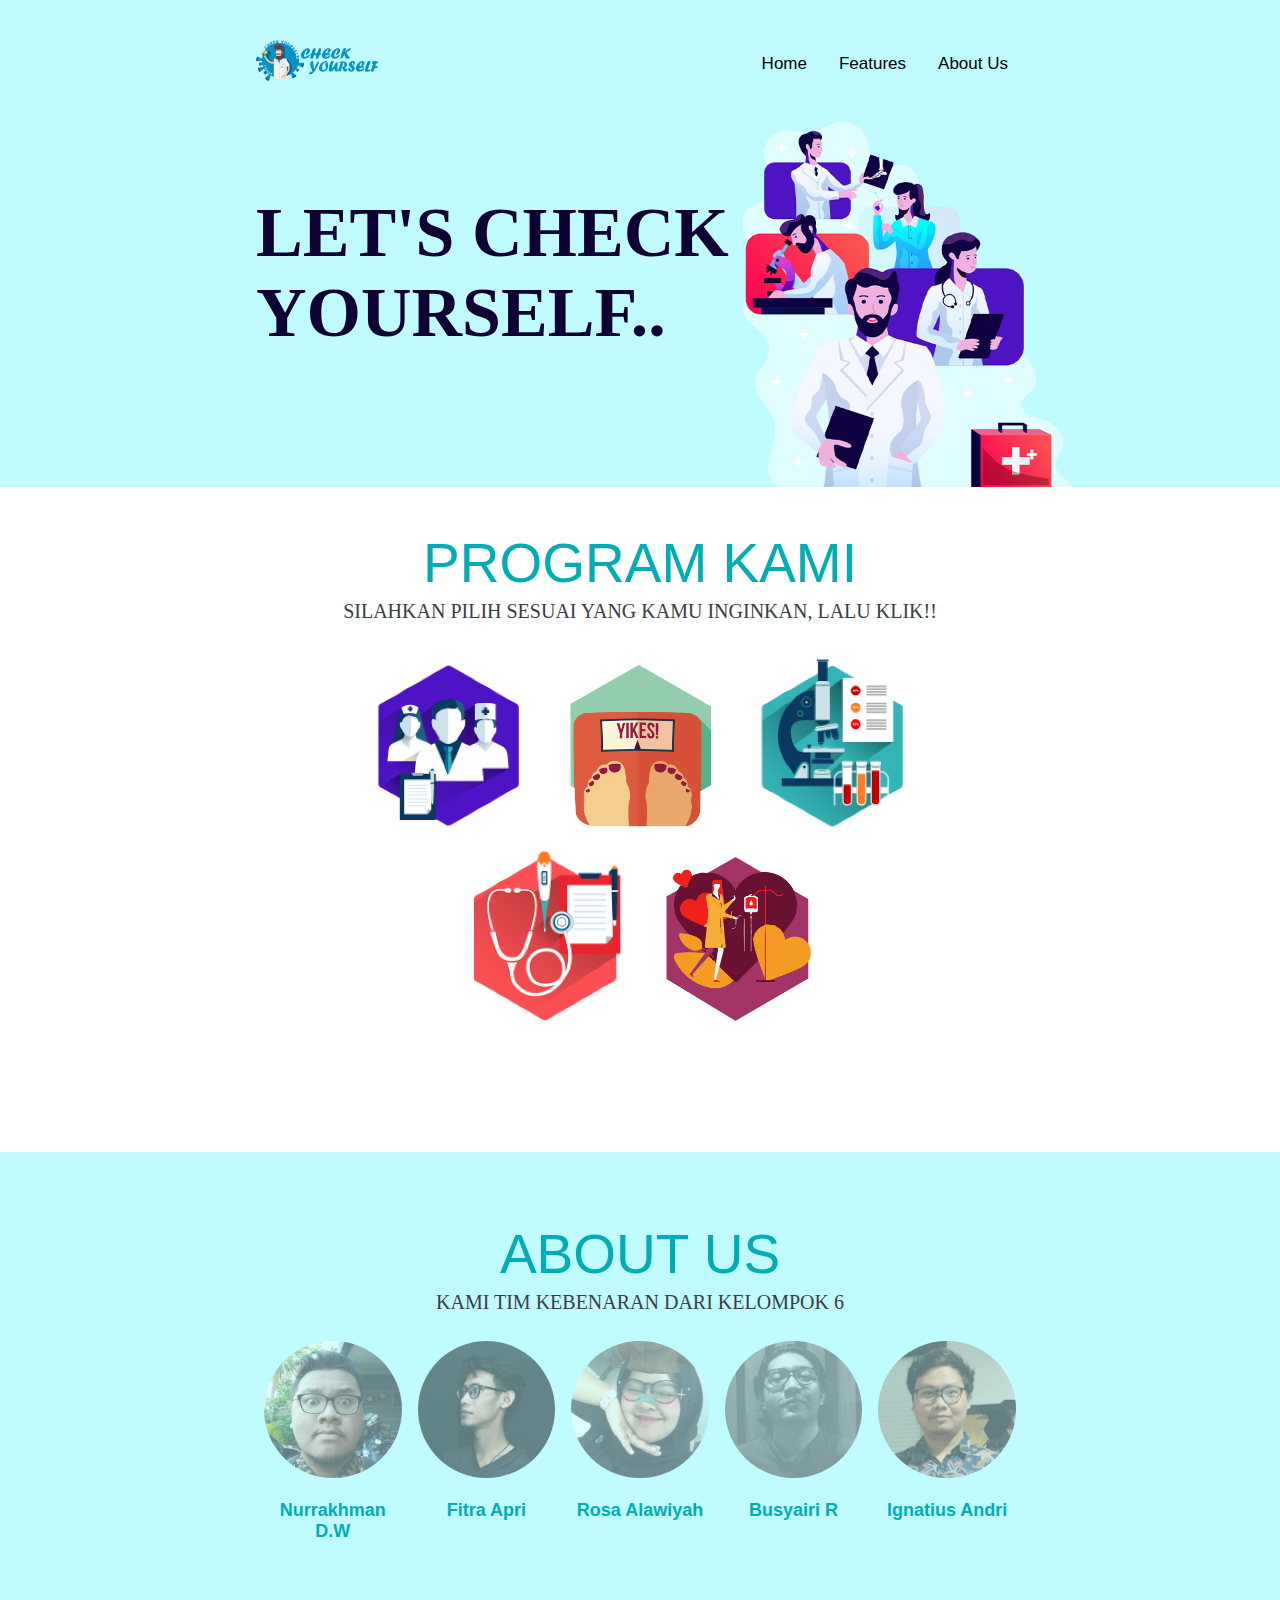
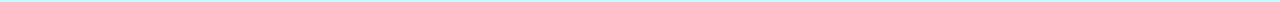
==== commit 93be8ec1: "modify all form" ====
--- a/index.html
+++ b/index.html
@@ -93,9 +93,8 @@
           <img src="assets/image/logoNew-01.png" class="logo" />
         </div>
         <a href="#home">Home</a>
+        <a href="#Products1">Features</a>
         <a href="#aboutUs">About Us</a>
-        <a href="#Products1">Products</a>
-        <a href="#Result">Result</a>
         <a href="javascript:void(0);" class="menu" onclick="myFunction()">
           <img src="assets/image/burger-menu.svg" class="icon" />
         </a>
@@ -168,16 +167,216 @@
       </div>
     </div>
     <!-- MENU UTAMA END -->
-
-    
-
   </main>
 
 
+  <!-- Blood pressure area Start-->
+  <section class="blood-pressure pt-100 pb-100" id="bp" style="display: none;">
+    <div class="container">
+      <div class="row">
+        <div class="col-lg-6">
+          <div class="basic-check">
+            <h2 class="text-center mb-60">Checking Blood Pressure</h2>
+            <form action="#">
+              <div class="form-group">
+                <input type="text" class="form-control" id="fnama-bp" name="nama-bp" placeholder="Enter your name"
+                  required />
+              </div>
+              <div class="form-group">
+                <input type="number" class="form-control" id="fdiastolik" name="diastolik" placeholder="Your Diastolik"
+                  required />
+              </div>
+              <div class="form-group">
+                <input type="number" class="form-control" id="fsistolik" name="sistolik" placeholder="Your Sistolik"
+                  required />
+              </div>
+              <button class="site-btn red w-100" onclick="calculateBloodpressure(event)" class="process">Check</button>
+            </form>
+          </div>
+        </div>
+        <div class="col-lg-6 mt-lg-5">
+          <div class="result">
+            <img id="dokter-bp" src="assets/berpikir.jpg" alt="" />
+            <div class="result-info">
+              <p id="result-bp">Please enter your data!</p>
+            </div>
+          </div>
+        </div>
+      </div>
+
+    </div>
+  </section>
+  <!-- Blood pressure area End-->
+
+  <!-- Cholestrol area Start-->
+  <section class="cholestrol pt-100 pb-100" id="cole" style="display: none;">
+    <div class="container">
+      <div class="row">
+        <div class="col-lg-6">
+          <div class="basic-check">
+            <h2 class="text-center mb-60">Checking Cholestrol</h2>
+            <form action="#">
+              <input type="text" id="fnama-cole" class="form-control" name="fnama-cole" placeholder="Nama anda"
+                required />
+              <input type="number" id="fkolesterol" class="form-control" name="fkolesterol"
+                placeholder="Nilai Kolesterol anda" />
+              <div class="form-group">
+                <select id="fbloop" name="fbloop" class="form-control">
+                  <option value="tinggi">Masukkan Tekanan Darah</option>
+                  <option value="tinggi">Tekanan Darah Tinggi</option>
+                  <option value="normal">Tekanan Darah Normal</option>
+                  <option value="rendah">Tekanan Darah Rendah</option>
+                </select>
+              </div>
+              <button class="site-btn red w-100" onclick="calculateCholesterol(event)" class="process">Check</button>
+            </form>
+          </div>
+        </div>
+        <div class="col-lg-6 mt-lg-5">
+          <div class="result">
+            <img id="dokter-cole" src="assets/berpikir.jpg" alt="" />
+            <div class="result-info">
+              <p id="result-cole">Silahkan masukan data...</p>
+            </div>
+          </div>
+        </div>
+      </div>
+
+    </div>
+  </section>
+  <!-- Cholestrol area End-->
+
+  <!-- Blood sugar area Start-->
+  <section class="blood-sugar pt-100 pb-100" id="bs" style="display: none;">
+    <div class="container">
+      <div class="row">
+        <div class="col-lg-6">
+          <div class="basic-check">
+            <h2 class="text-center mb-60">Checking Blood Sugar</h2>
+            <form action="#">
+              <input type="text" id="fnama-bs" class="form-control mt-3" name="fnama-bs"
+                placeholder="Masukkan nama anda" required />
+              <input type="number" id="age-bs" class="form-control" name="age-bs" placeholder="Masukkan umur anda" />
+              <input type="number" id="blood-sugar-bs" class="form-control" name="blood-sugar-bs"
+                placeholder="Masukkan gula darah anda" />
+              <button class="site-btn red w-100" onclick="bloodSugar(event)" class="process">Check</button>
+            </form>
+          </div>
+        </div>
+        <div class="col-lg-6 mt-lg-5">
+          <div class="result">
+            <img id="dokter-bs" src="assets/berpikir.jpg" alt="" />
+            <div class="result-info">
+              <p id="result-bs">Silahkan masukan data...</p>
+            </div>
+          </div>
+        </div>
+      </div>
+
+    </div>
+
+  </section>
+  <!-- Blood sugar area End-->
+
+  <!-- BMI AREA Start-->
+  <section class="bmi pt-100 pb-100" id="bmi" style="display: none;">
+    <div class="container">
+      <div class="row">
+        <div class="col-lg-6">
+          <div class="basic-check">
+            <h2 class="text-center mb-60">Checking BMI</h2>
+            <form action="#">
+              <input type="text" id="fnama-bmi" name="nama-bmi" placeholder="Enter your name" required />
+              <input type="number" id="fweight" name="weight" placeholder="Nilai weight anda" required />
+              <input type="number" id="fheight" name="height" placeholder="Nilai height anda" required />
+              <button class="site-btn red w-100" onclick="calculateBmi(event)" class="process">
+                Check
+              </button>
+            </form>
+          </div>
+        </div>
+        <div class="col-lg-6 mt-lg-5">
+          <div class="result">
+            <img id="dokter-bmi" src="assets/berpikir.jpg" alt="" />
+            <div class="result-info">
+              <p id="result-bmi">Silahkan masukan data...</p>
+            </div>
+          </div>
+        </div>
+      </div>
+    </div>
+  </section>
+  <!-- BMI AREA End-->
+
+  <!-- Akg area Start-->
+  <section class="akg pt-100 pb-100" id="akg" style="display: none;">
+    <div class="container">
+      <div class="row">
+        <div class="col-lg-6">
+          <div class="basic-check akgform">
+            <h2 class="text-center mb-60">Checking AKG</h2>
+            <form action="#">
+              <form>
+          <div class="form-group">
+            <input type="text" class="form-control" id="fnama-akg" name="nama-akg" placeholder="Masukkan Nama Anda"
+              required />
+          </div>
+          <div class="row">
+            <input type="radio" id="radio-akg" name="gender-akg" value="perempuan" checked="checked" />
+            <label for="perempuan">Perempuan</label>
+            <input type="radio" id="radio-akg" name="gender-akg" value="laki-laki" />
+            <label for="perempuan">Laki-laki</label>
+          </div>
+          <div class="form-group">
+            <input type="number" class="form-control" id="fweight-akg" name="weight-akg" placeholder="Berat Badan Anda"
+              required />
+          </div>
+          <div class="form-group">
+            <input type="number" class="form-control" id="fheight-akg" name="height-akg" placeholder="Tinggi Badan Anda"
+              required />
+          </div>
+          <div class="form-group">
+            <input type="number" class="form-control" id="fage-akg" name="age-akg" placeholder="Umur Anda" required />
+          </div>
+          <label class="mt-10" style="text-align: center">Intensitas Olahraga</label>
+          <div class="row">
+            <div class="col-lg-2">
+              Sangat Jarang
+            </div>
+            <div class="col-lg-7">
+              <input type="radio" name="intensity-akg" id="radio-akg" value="1" checked="checked" />
+              <input type="radio" name="intensity-akg" id="radio-akg" value="2" />
+              <input type="radio" name="intensity-akg" id="radio-akg" value="2" />
+              <input type="radio" name="intensity-akg" id="radio-akg" value="4" />
+              <input type="radio" name="intensity-akg" id="radio-akg" value="5" />
+            </div>
+            <div class="col-lg-3">
+              Sangat Sering
+            </div>
+          </div>
+          <button class="site-btn red w-100" onclick="calculateAKG(event)" class="process">
+            Check
+          </button>
+        </form>
+            </form>
+          </div>
+        </div>
+        <div class="col-lg-6 mt-lg-5">
+          <div class="result">
+            <img id="dokter-akg" src="assets/image/tanya.gif" alt="" />
+            <div class="result-info">
+              <p id="result-akg">Silahkan masukan data...</p>
+            </div>
+          </div>
+        </div>
+      </div>
+    </div>
+  </section>
+  <!-- Akg area End-->
 
 
   <div class="container">
-    <div class="test-content bp" id="bp" style="display: none;">
+    <!-- <div class="test-content bp" id="bp" style="display: none;">
       <div class="form">
         <h5 class="text-center" style="margin-top: 40px">
           Check your blood pressure here
@@ -228,9 +427,9 @@
           <p id="result-bp">Silahkan masukan data...</p>
         </div>
       </div>
-    </div>
-
-    <div class="test-content cole" id="cole" style="display: none;">
+    </div> -->
+
+    <!-- <div class="test-content cole" id="cole" style="display: none;">
       <div class="form">
         <h5 style="margin-top: 40px">Kolesterol</h5>
         <form>
@@ -275,9 +474,9 @@
           <p id="result-cole">Silahkan masukan data...</p>
         </div>
       </div>
-    </div>
-
-    <div class="test-content bs" id="bs" style="display: none;">
+    </div> -->
+
+    <!-- <div class="test-content bs" id="bs" style="display: none;">
       <div class="form">
         <h5 style="margin-top: 40px">Blood Sugar</h5>
         <form>
@@ -324,36 +523,18 @@
           <p id="result-bs">Silahkan masukan data...</p>
         </div>
       </div>
-    </div>
-
-    <div class="test-content bmi" id="bmi" style="display: none;">
+    </div> -->
+
+    <!-- <div class="test-content bmi" id="bmi" style="display: none;">
       <div class="form">
         <h1>BMI Calculator:</h1>
         <form>
           <label for="fnama-bmi">Nama: </label>
-          <input
-            type="text"
-            id="fnama-bmi"
-            name="nama-bmi"
-            placeholder="Nama anda"
-            required
-          />
-          <label for="fweight">Weight: </label>
-          <input
-            type="number"
-            id="fweight"
-            name="weight"
-            placeholder="Nilai weight anda"
-            required
-          />
+          <input type="text" id="fnama-bmi" name="nama-bmi" placeholder="Nama anda" required />
+          <label for="fweight">Berat Badan: </label>
+          <input type="number" id="fweight" name="weight" placeholder="Nilai weight anda" required />
           <label for="fheight">Height: </label>
-          <input
-            type="number"
-            id="fheight"
-            name="height"
-            placeholder="Nilai height anda"
-            required
-          />
+          <input type="number" id="fheight" name="height" placeholder="Nilai height anda" required />
           <button onclick="calculateBmi(event)" class="process">
             Proses
           </button>
@@ -365,122 +546,56 @@
           <p id="result-bmi">Silahkan masukan data...</p>
         </div>
       </div>
-    </div>
-
-    <div class="test-content akg" id="akg" style="display: none;">
+    </div> -->
+
+     <!-- <div class="test-content akg" id="akg" style="display: none;">
       <div class="form akgform">
         <h5 class="text-center" style="margin-top: 40px">
           Check your AKG here
         </h5>
         <form>
           <div class="form-group">
-            <input
-              type="text"
-              class="form-control"
-              id="fnama-akg"
-              name="nama-akg"
-              placeholder="Masukkan Nama Anda"
-              required
-            />
-          </div>
-          <div class="form-group">
-            <input
-              type="radio"
-              id="radio-akg"
-              name="gender-akg"
-              value="perempuan"
-              checked="checked"
-            />
+            <input type="text" class="form-control" id="fnama-akg" name="nama-akg" placeholder="Masukkan Nama Anda"
+              required />
+          </div>
+          <div class="form-group">
+            <input type="radio" id="radio-akg" name="gender-akg" value="perempuan" checked="checked" />
             <label for="perempuan">Perempuan</label>
-            <input
-              type="radio"
-              id="radio-akg"
-              name="gender-akg"
-              value="laki-laki"
-            />
+            <input type="radio" id="radio-akg" name="gender-akg" value="laki-laki" />
             <label for="perempuan">Laki-laki</label>
           </div>
           <div class="form-group">
-            <input
-              type="number"
-              class="form-control"
-              id="fweight-akg"
-              name="weight-akg"
-              placeholder="Berat Badan Anda"
-              required
-            />
-          </div>
-          <div class="form-group">
-            <input
-              type="number"
-              class="form-control"
-              id="fheight-akg"
-              name="height-akg"
-              placeholder="Tinggi Badan Anda"
-              required
-            />
-          </div>
-          <div class="form-group">
-            <input
-              type="number"
-              class="form-control"
-              id="fage-akg"
-              name="age-akg"
-              placeholder="Umur Anda"
-              required
-            />
+            <input type="number" class="form-control" id="fweight-akg" name="weight-akg" placeholder="Berat Badan Anda"
+              required />
+          </div>
+          <div class="form-group">
+            <input type="number" class="form-control" id="fheight-akg" name="height-akg" placeholder="Tinggi Badan Anda"
+              required />
+          </div>
+          <div class="form-group">
+            <input type="number" class="form-control" id="fage-akg" name="age-akg" placeholder="Umur Anda" required />
           </div>
           <label style="text-align: center">Intensitas Olahraga</label>
-          <ul class="likert">
-            <li>Sangat Jarang</li>
-            <li>
-              <input
-                type="radio"
-                name="intensity-akg"
-                id="radio-akg"
-                value="1"
-                checked="checked"
-              />
-            </li>
-            <li>
-              <input
-                type="radio"
-                name="intensity-akg"
-                id="radio-akg"
-                value="2"
-              />
-            </li>
-            <li>
-              <input
-                type="radio"
-                name="intensity-akg"
-                id="radio-akg"
-                value="3"
-              />
-            </li>
-            <li>
-              <input
-                type="radio"
-                name="intensity-akg"
-                id="radio-akg"
-                value="4"
-              />
-            </li>
-            <li>
-              <input
-                type="radio"
-                name="intensity-akg"
-                id="radio-akg"
-                value="5"
-              />
-            </li>
-            <li>Sangat Sering</li>
-          </ul>
-          <button
-            class="btn btn-primary mb-2"
-            onclick="calculateAKG(event)"
-            class="process"
-          >
+              <ul class="likert">
+                <li>Sangat Jarang</li>
+                <li>
+                  <input type="radio" name="intensity-akg" id="radio-akg" value="1" checked="checked" />
+                </li>
+                <li>
+                  <input type="radio" name="intensity-akg" id="radio-akg" value="2" />
+                </li>
+                <li>
+                  <input type="radio" name="intensity-akg" id="radio-akg" value="3" />
+                </li>
+                <li>
+                  <input type="radio" name="intensity-akg" id="radio-akg" value="4" />
+                </li>
+                <li>
+                  <input type="radio" name="intensity-akg" id="radio-akg" value="5" />
+                </li>
+                <li>Sangat Sering</li>
+              </ul>
+          <button class="btn btn-primary mb-2" onclick="calculateAKG(event)" class="process">
             Proses
           </button>
         </form>
@@ -491,50 +606,50 @@
           <p id="result-akg">Silahkan masukan data...</p>
         </div>
       </div>
-    </div>
+    </div>  -->
   </div>
-  
+
   <!-- ABOUT UD END -->
   <footer id="footer">
     <!--ABOUT US START, nanti bisa dipindah untuk penempatan-->
-  <div id="Shop" class="containter-shop-now">
-    <div id='aboutUs' style="margin: auto;">
-      <h1 class="text-center">ABOUT US</h1>
-      <p class="content-text text-center">KAMI TIM KEBENARAN DARI KELOMPOK 6</p>
-    </div>
-  </div>
-  <div class="flex-row3">
-    <div class="flex-column2">
-      <div>
-        <img class="shop-now2" src="assets/image/nurrakhman.png" alt="nurrakhman" class="shop">
-        <p class="aboutUsNama">Nurrakhman D.W</p>
-      </div>
-    </div>
-    <div class="flex-column2">
-      <div>
-        <img class="shop-now2" src="assets/image/fitra.jpg" alt="fitra" class="shop">
-        <p class="aboutUsNama">Fitra Apri </p>
-      </div>
-    </div>
-    <div class="flex-column2">
-      <div>
-        <img class="shop-now2" src="assets/image/rosa.png" alt="rosa" class="shop">
-        <p class="aboutUsNama">Rosa Alawiyah</p>
-      </div>
-    </div>
-    <div class="flex-column2">
-      <div>
-        <img class="shop-now2" src="assets/image/berry.jpg" alt="berry" class="shop">
-        <p class="aboutUsNama">Busyairi R</p>
-      </div>
-    </div>
-    <div class="flex-column2">
-      <div>
-        <img class="shop-now2" src="assets/image/igna.png" alt="igna" class="shop">
-        <p class="aboutUsNama">Ignatius Andri</p>
-      </div>
-    </div>
-  </div>
+    <div id="Shop" class="containter-shop-now">
+      <div id='aboutUs' style="margin: auto;">
+        <h1 class="text-center">ABOUT US</h1>
+        <p class="content-text text-center">KAMI TIM KEBENARAN DARI KELOMPOK 6</p>
+      </div>
+    </div>
+    <div class="flex-row3">
+      <div class="flex-column2">
+        <div>
+          <img class="shop-now2" src="assets/image/nurrakhman.png" alt="nurrakhman" class="shop">
+          <p class="aboutUsNama">Nurrakhman D.W</p>
+        </div>
+      </div>
+      <div class="flex-column2">
+        <div>
+          <img class="shop-now2" src="assets/image/fitra.jpg" alt="fitra" class="shop">
+          <p class="aboutUsNama">Fitra Apri </p>
+        </div>
+      </div>
+      <div class="flex-column2">
+        <div>
+          <img class="shop-now2" src="assets/image/rosa.png" alt="rosa" class="shop">
+          <p class="aboutUsNama">Rosa Alawiyah</p>
+        </div>
+      </div>
+      <div class="flex-column2">
+        <div>
+          <img class="shop-now2" src="assets/image/berry.jpg" alt="berry" class="shop">
+          <p class="aboutUsNama">Busyairi R</p>
+        </div>
+      </div>
+      <div class="flex-column2">
+        <div>
+          <img class="shop-now2" src="assets/image/igna.png" alt="igna" class="shop">
+          <p class="aboutUsNama">Ignatius Andri</p>
+        </div>
+      </div>
+    </div>
   </footer>
   <script src="./assets/js/index.js"></script>
 </body>
@@ -550,4 +665,4 @@
   }
 </script>
 
-</html>
+</html>--- a/assets/css/style.css
+++ b/assets/css/style.css
@@ -46,7 +46,7 @@
   left: 20%;
 }
 
-button {
+/* button {
     padding: 5px 30px;
     background-color: #444241;
     font: condensed 16px roboto;
@@ -57,7 +57,7 @@
 button:hover {
     background-color: #32393a;
     cursor: pointer;
-}
+} */
 
 body {
   font-family: sans-serif;
@@ -597,8 +597,11 @@
   }
 
   .akgform{
-    margin-top: 40px;
-    height: 600px;
+    margin-top: 20px;
+  }
+
+  #radio-akg{
+    margin : 8px;
   }
   
   .form form {
@@ -634,7 +637,7 @@
   
   .result-info {
     border-radius: 10px;
-    background-color: slateblue;
+    background: linear-gradient( 90deg, rgba(76, 188, 211, 1) 0%, rgba(1, 140, 196, 1) 100% );
     padding: 5px 20px;
     display: flex;
     flex-direction: row;
@@ -663,3 +666,68 @@
     float: left;
     list-style-type: none;
   }
+/* START STYLING FORM*/
+/* 24. Login */
+.basic-check {
+  padding: 90px;
+  border: 2px solid #eaedff;
+  margin: 20px;
+}
+
+@media only screen and (min-width: 992px) and (max-width: 1200px) {
+  .basic-check {
+    padding: 50px;
+  }
+}
+
+@media only screen and (min-width: 768px) and (max-width: 991px) {
+  .basic-check {
+    padding: 40px;
+  }
+}
+
+@media (max-width: 767px) {
+  .basic-check {
+    padding: 30px;
+  }
+}
+
+.basic-check h3 {
+	font-size: 30px;
+	font-weight: 600;
+}
+
+.basic-check input {
+  height: 60px;
+  border: 2px solid #eaedff;
+  color: #6f7172;
+  padding: 0 20px;
+  margin-bottom: 20px;
+}
+
+.basic-check label {
+  color: #222;
+  display: block;
+}
+
+.basic-check label span {
+  color: #fe4536;
+}
+
+
+.site-btn {
+	font-weight: 700;
+	padding: 17px 44px;
+	color: #fff;
+	text-transform: capitalize;
+	border-radius: 40px;
+	font-size: 16px;
+	display: inline-block;
+	position: relative;
+	transition: all 0.3s ease-in-out;
+	box-shadow: 0px 8px 16px 0px rgba(4, 142, 197, 0.3);
+	background: linear-gradient( 90deg, rgba(76, 188, 211, 1) 0%, rgba(1, 140, 196, 1) 100% );
+	border: 0;
+}
+
+/* End STYLING FORM*/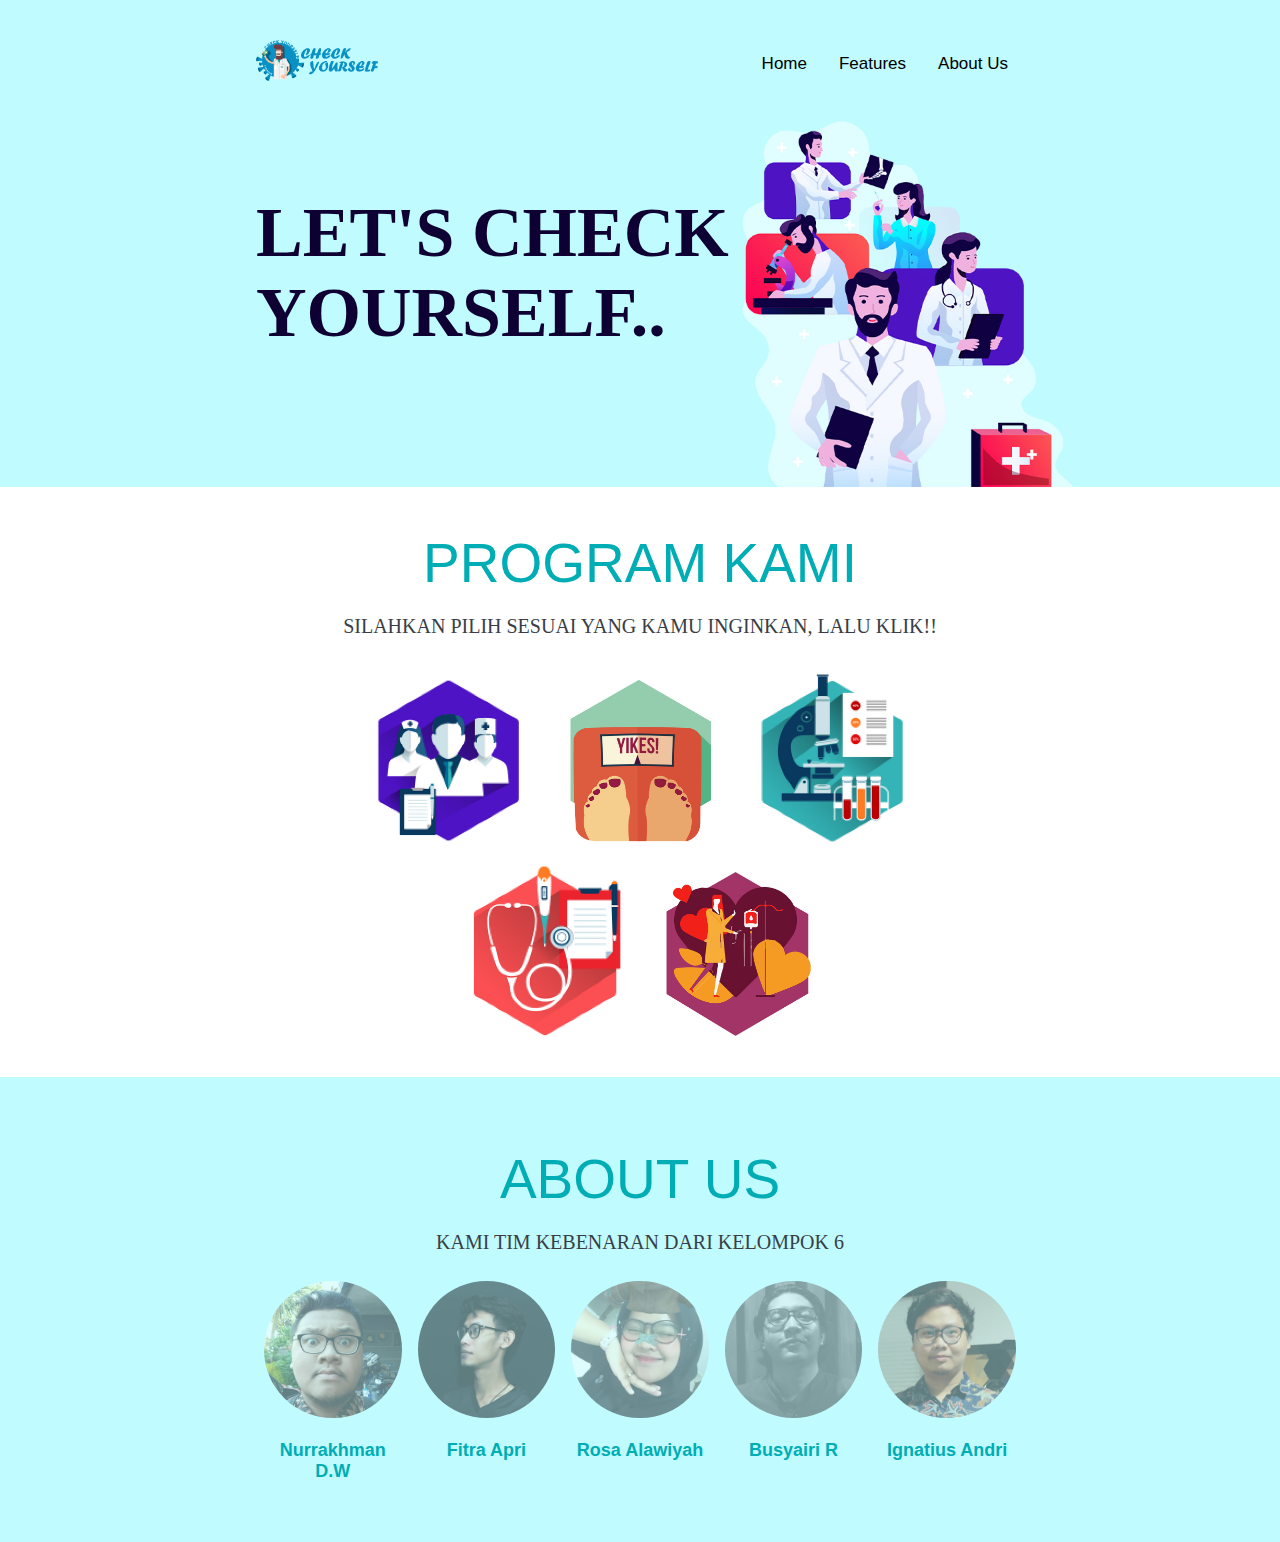
==== commit 502a19b9: "modify form" ====
--- a/index.html
+++ b/index.html
@@ -5,6 +5,7 @@
   <link rel="stylesheet" href="assets/css/style.css" />
   <meta charset="UTF-8" />
   <meta name="viewport" content="width=device-width, initial-scale=1" />
+  <link rel="icon" href="assets/image/logo-dokter-hackaton.png">
   <link rel="stylesheet" href="https://cdn.jsdelivr.net/npm/bootstrap@4.6.1/dist/css/bootstrap.min.css"
     integrity="sha384-zCbKRCUGaJDkqS1kPbPd7TveP5iyJE0EjAuZQTgFLD2ylzuqKfdKlfG/eSrtxUkn" crossorigin="anonymous">
   <script src="https://cdn.jsdelivr.net/npm/jquery@3.5.1/dist/jquery.slim.min.js"
@@ -92,9 +93,9 @@
         <div class="flex-grow">
           <img src="assets/image/logoNew-01.png" class="logo" />
         </div>
-        <a href="#home">Home</a>
-        <a href="#Products1">Features</a>
-        <a href="#aboutUs">About Us</a>
+        <a href="#home" style="text-decoration: none;">Home</a>
+        <a href="#Products1" style="text-decoration: none;">Features</a>
+        <a href="#aboutUs" style="text-decoration: none;">About Us</a>
         <a href="javascript:void(0);" class="menu" onclick="myFunction()">
           <img src="assets/image/burger-menu.svg" class="icon" />
         </a>
@@ -190,7 +191,9 @@
                 <input type="number" class="form-control" id="fsistolik" name="sistolik" placeholder="Your Sistolik"
                   required />
               </div>
-              <button class="site-btn red w-100" onclick="calculateBloodpressure(event)" class="process">Check</button>
+              <button class="site-btn w-100" onclick="calculateBloodpressure(event)" class="process">Check</button>
+              <button class="site-btn-delete w-100 mt-50" onclick="clearData(event, 'bp')"
+                class="delete">Delete</button>
             </form>
           </div>
         </div>
@@ -216,19 +219,25 @@
           <div class="basic-check">
             <h2 class="text-center mb-60">Checking Cholestrol</h2>
             <form action="#">
-              <input type="text" id="fnama-cole" class="form-control" name="fnama-cole" placeholder="Nama anda"
-                required />
-              <input type="number" id="fkolesterol" class="form-control" name="fkolesterol"
-                placeholder="Nilai Kolesterol anda" />
-              <div class="form-group">
-                <select id="fbloop" name="fbloop" class="form-control">
+              <div class="col-lg-12">
+                <div class="form-group">
+                  <input type="text" id="fnama-cole" class="form-control" name="fnama-cole" placeholder="Nama anda"
+                    required />
+                </div>
+                <div class="form-group">
+                  <input type="number" id="fkolesterol" class="form-control" name="fkolesterol"
+                    placeholder="Nilai Kolesterol anda" />
+                </div>
+                <select id="fbloop" name="fbloop" class="form-control" style="margin: 10px; margin-left: 14px;">
                   <option value="tinggi">Masukkan Tekanan Darah</option>
                   <option value="tinggi">Tekanan Darah Tinggi</option>
                   <option value="normal">Tekanan Darah Normal</option>
                   <option value="rendah">Tekanan Darah Rendah</option>
                 </select>
+                <button class="site-btn red w-100" onclick="calculateCholesterol(event)" class="process">Check</button>
+                <button class="site-btn-delete w-100 mt-50" onclick="clearData(event, 'cole')"
+                  class="delete">Delete</button>
               </div>
-              <button class="site-btn red w-100" onclick="calculateCholesterol(event)" class="process">Check</button>
             </form>
           </div>
         </div>
@@ -252,7 +261,7 @@
       <div class="row">
         <div class="col-lg-6">
           <div class="basic-check">
-            <h2 class="text-center mb-60">Checking Blood Sugar</h2>
+            <h2 class="text-center">Checking Blood Sugar</h2>
             <form action="#">
               <input type="text" id="fnama-bs" class="form-control mt-3" name="fnama-bs"
                 placeholder="Masukkan nama anda" required />
@@ -260,6 +269,8 @@
               <input type="number" id="blood-sugar-bs" class="form-control" name="blood-sugar-bs"
                 placeholder="Masukkan gula darah anda" />
               <button class="site-btn red w-100" onclick="bloodSugar(event)" class="process">Check</button>
+              <button class="site-btn-delete w-100 mt-50" onclick="clearData(event, 'bs')"
+                class="delete">Delete</button>
             </form>
           </div>
         </div>
@@ -284,13 +295,18 @@
       <div class="row">
         <div class="col-lg-6">
           <div class="basic-check">
-            <h2 class="text-center mb-60">Checking BMI</h2>
+            <h2 class="text-center">Checking BMI</h2>
             <form action="#">
-              <input type="text" id="fnama-bmi" name="nama-bmi" placeholder="Enter your name" required />
-              <input type="number" id="fweight" name="weight" placeholder="Nilai weight anda" required />
-              <input type="number" id="fheight" name="height" placeholder="Nilai height anda" required />
-              <button class="site-btn red w-100" onclick="calculateBmi(event)" class="process">
-                Check
+              <input type="text" class="form-control mt-5" id="fnama-bmi" name="nama-bmi" placeholder="Enter your name"
+                required />
+              <input type="number" class="form-control" id="fweight" name="weight" placeholder="Nilai weight anda"
+                required />
+              <input type="number" class="form-control" id="fheight" name="height" placeholder="Nilai height anda"
+                required />
+              <button class="site-btn red w-100" onclick="calculateBmi(event)" class="process">Check
+              </button>
+              <button class="site-btn-delete w-100 mt-50" onclick="clearData(event, 'bmi')"
+                class="delete">Delete
               </button>
             </form>
           </div>
@@ -314,50 +330,56 @@
       <div class="row">
         <div class="col-lg-6">
           <div class="basic-check akgform">
-            <h2 class="text-center mb-60">Checking AKG</h2>
+            <h2 class="text-center">Checking AKG</h2>
             <form action="#">
               <form>
-          <div class="form-group">
-            <input type="text" class="form-control" id="fnama-akg" name="nama-akg" placeholder="Masukkan Nama Anda"
-              required />
-          </div>
-          <div class="row">
-            <input type="radio" id="radio-akg" name="gender-akg" value="perempuan" checked="checked" />
-            <label for="perempuan">Perempuan</label>
-            <input type="radio" id="radio-akg" name="gender-akg" value="laki-laki" />
-            <label for="perempuan">Laki-laki</label>
-          </div>
-          <div class="form-group">
-            <input type="number" class="form-control" id="fweight-akg" name="weight-akg" placeholder="Berat Badan Anda"
-              required />
-          </div>
-          <div class="form-group">
-            <input type="number" class="form-control" id="fheight-akg" name="height-akg" placeholder="Tinggi Badan Anda"
-              required />
-          </div>
-          <div class="form-group">
-            <input type="number" class="form-control" id="fage-akg" name="age-akg" placeholder="Umur Anda" required />
-          </div>
-          <label class="mt-10" style="text-align: center">Intensitas Olahraga</label>
-          <div class="row">
-            <div class="col-lg-2">
-              Sangat Jarang
-            </div>
-            <div class="col-lg-7">
-              <input type="radio" name="intensity-akg" id="radio-akg" value="1" checked="checked" />
-              <input type="radio" name="intensity-akg" id="radio-akg" value="2" />
-              <input type="radio" name="intensity-akg" id="radio-akg" value="2" />
-              <input type="radio" name="intensity-akg" id="radio-akg" value="4" />
-              <input type="radio" name="intensity-akg" id="radio-akg" value="5" />
-            </div>
-            <div class="col-lg-3">
-              Sangat Sering
-            </div>
-          </div>
-          <button class="site-btn red w-100" onclick="calculateAKG(event)" class="process">
-            Check
-          </button>
-        </form>
+                <div class="form-group">
+                  <input type="text" class="form-control" id="fnama-akg" name="nama-akg"
+                    placeholder="Masukkan Nama Anda" required />
+                </div>
+                <div class="input-group" style="margin-left: 20px;">
+                  <input type="radio" id="radio-akg" name="gender-akg" value="perempuan" checked="checked" />
+                  <label for="perempuan">Perempuan</label>
+                  <input type="radio" id="radio-akg" name="gender-akg" value="laki-laki" />
+                  <label for="perempuan">Laki-laki</label>
+                </div>
+                <div class="form-group">
+                  <input type="number" class="form-control" id="fweight-akg" name="weight-akg"
+                    placeholder="Berat Badan Anda" required />
+                </div>
+                <div class="form-group">
+                  <input type="number" class="form-control" id="fheight-akg" name="height-akg"
+                    placeholder="Tinggi Badan Anda" required />
+                </div>
+                <div class="form-group">
+                  <input type="number" class="form-control" id="fage-akg" name="age-akg" placeholder="Umur Anda"
+                    required />
+                </div>
+                <label class="mt-10" style="text-align: center">Intensitas Olahraga</label>
+
+                <div class="form-group">
+                  <div class="row">
+                    <div class="col-lg-2">
+                      Sangat Jarang
+                    </div>
+                    <div class="col-lg-7">
+                      <input type="radio" name="intensity-akg" id="radio-akg" value="1" checked="checked" />
+                      <input type="radio" name="intensity-akg" id="radio-akg" value="2" />
+                      <input type="radio" name="intensity-akg" id="radio-akg" value="2" />
+                      <input type="radio" name="intensity-akg" id="radio-akg" value="4" />
+                      <input type="radio" name="intensity-akg" id="radio-akg" value="5" />
+                    </div>
+                    <div class="col-lg-3">
+                      Sangat Sering
+                    </div>
+                  </div>
+                </div>
+                <button class="site-btn red w-100" onclick="calculateAKG(event)" class="process">
+                  Check
+                </button>
+                <button class="site-btn-delete w-100 mt-50" onclick="clearData(event, 'akg')"
+                  class="delete">Delete</button>
+              </form>
             </form>
           </div>
         </div>
@@ -373,241 +395,6 @@
     </div>
   </section>
   <!-- Akg area End-->
-
-
-  <div class="container">
-    <!-- <div class="test-content bp" id="bp" style="display: none;">
-      <div class="form">
-        <h5 class="text-center" style="margin-top: 40px">
-          Check your blood pressure here
-        </h5>
-        <form>
-          <div class="form-group">
-            <input
-              type="text"
-              class="form-control"
-              id="fnama-bp"
-              name="nama-bp"
-              placeholder="Enter your name"
-              required
-            />
-          </div>
-          <div class="form-group">
-            <input
-              type="number"
-              class="form-control"
-              id="fdiastolik"
-              name="diastolik"
-              placeholder="Nilai diastolik anda"
-              required
-            />
-          </div>
-          <div class="form-group">
-            <input
-              type="number"
-              class="form-control"
-              id="fsistolik"
-              name="sistolik"
-              placeholder="Nilai sistolik anda"
-              required
-            />
-          </div>
-          <button
-            class="btn btn-primary mb-2"
-            onclick="calculateBloodpressure(event)"
-            class="process"
-          >
-            Proses
-          </button>
-        </form>
-      </div>
-      <div class="result">
-        <img id="dokter-bp" src="assets/image/tanya.gif" alt="" />
-        <div class="result-info">
-          <p id="result-bp">Silahkan masukan data...</p>
-        </div>
-      </div>
-    </div> -->
-
-    <!-- <div class="test-content cole" id="cole" style="display: none;">
-      <div class="form">
-        <h5 style="margin-top: 40px">Kolesterol</h5>
-        <form>
-          <div class="form-group">
-            <input
-              type="text"
-              id="fnama-cole"
-              class="form-control"
-              name="fnama-cole"
-              placeholder="Nama anda"
-              required
-            />
-          </div>
-          <div class="form-group">
-            <input
-              type="number"
-              id="fkolesterol"
-              class="form-control"
-              name="fkolesterol"
-              placeholder="Nilai Kolesterol anda"
-            />
-          </div>
-          <div class="form-group">
-            <select id="fbloop" name="fbloop" class="form-control">
-              <option value="tinggi">Tekanan Darah Tinggi</option>
-              <option value="normal">Tekanan Darah Normal</option>
-              <option value="rendah">Tekanan Darah Rendah</option>
-            </select>
-          </div>
-          <button
-            class="btn btn-primary mb-2"
-            onclick="calculateCholesterol(event)"
-            class="process"
-          >
-            Proses
-          </button>
-        </form>
-      </div>
-      <div class="result">
-        <img id="dokter-cole" src="assets/image/tanya.gif" alt="" />
-        <div class="result-info">
-          <p id="result-cole">Silahkan masukan data...</p>
-        </div>
-      </div>
-    </div> -->
-
-    <!-- <div class="test-content bs" id="bs" style="display: none;">
-      <div class="form">
-        <h5 style="margin-top: 40px">Blood Sugar</h5>
-        <form>
-          <div class="form-group">
-            <input
-              type="text"
-              id="fnama-bs"
-              class="form-control"
-              name="fnama-bs"
-              placeholder="Nama anda"
-              required
-            />
-          </div>
-          <div class="form-group">
-            <input
-              type="number"
-              id="age-bs"
-              class="form-control"
-              name="age-bs"
-              placeholder="Enter your age"
-            />
-          </div>
-          <div class="form-group">
-            <input
-              type="number"
-              id="blood-sugar-bs"
-              class="form-control"
-              name="blood-sugar-bs"
-              placeholder="Enter your blood sugar"
-            />
-          </div>
-          <button
-            class="btn btn-primary mb-2"
-            onclick="bloodSugar(event)"
-            class="process"
-          >
-            Proses
-          </button>
-        </form>
-      </div>
-      <div class="result">
-        <img id="dokter-bs" src="assets/image/tanya.gif" alt="" />
-        <div class="result-info">
-          <p id="result-bs">Silahkan masukan data...</p>
-        </div>
-      </div>
-    </div> -->
-
-    <!-- <div class="test-content bmi" id="bmi" style="display: none;">
-      <div class="form">
-        <h1>BMI Calculator:</h1>
-        <form>
-          <label for="fnama-bmi">Nama: </label>
-          <input type="text" id="fnama-bmi" name="nama-bmi" placeholder="Nama anda" required />
-          <label for="fweight">Berat Badan: </label>
-          <input type="number" id="fweight" name="weight" placeholder="Nilai weight anda" required />
-          <label for="fheight">Height: </label>
-          <input type="number" id="fheight" name="height" placeholder="Nilai height anda" required />
-          <button onclick="calculateBmi(event)" class="process">
-            Proses
-          </button>
-        </form>
-      </div>
-      <div class="result">
-        <img id="dokter-bmi" src="assets/image/tanya.gif" alt="" />
-        <div class="result-info">
-          <p id="result-bmi">Silahkan masukan data...</p>
-        </div>
-      </div>
-    </div> -->
-
-     <!-- <div class="test-content akg" id="akg" style="display: none;">
-      <div class="form akgform">
-        <h5 class="text-center" style="margin-top: 40px">
-          Check your AKG here
-        </h5>
-        <form>
-          <div class="form-group">
-            <input type="text" class="form-control" id="fnama-akg" name="nama-akg" placeholder="Masukkan Nama Anda"
-              required />
-          </div>
-          <div class="form-group">
-            <input type="radio" id="radio-akg" name="gender-akg" value="perempuan" checked="checked" />
-            <label for="perempuan">Perempuan</label>
-            <input type="radio" id="radio-akg" name="gender-akg" value="laki-laki" />
-            <label for="perempuan">Laki-laki</label>
-          </div>
-          <div class="form-group">
-            <input type="number" class="form-control" id="fweight-akg" name="weight-akg" placeholder="Berat Badan Anda"
-              required />
-          </div>
-          <div class="form-group">
-            <input type="number" class="form-control" id="fheight-akg" name="height-akg" placeholder="Tinggi Badan Anda"
-              required />
-          </div>
-          <div class="form-group">
-            <input type="number" class="form-control" id="fage-akg" name="age-akg" placeholder="Umur Anda" required />
-          </div>
-          <label style="text-align: center">Intensitas Olahraga</label>
-              <ul class="likert">
-                <li>Sangat Jarang</li>
-                <li>
-                  <input type="radio" name="intensity-akg" id="radio-akg" value="1" checked="checked" />
-                </li>
-                <li>
-                  <input type="radio" name="intensity-akg" id="radio-akg" value="2" />
-                </li>
-                <li>
-                  <input type="radio" name="intensity-akg" id="radio-akg" value="3" />
-                </li>
-                <li>
-                  <input type="radio" name="intensity-akg" id="radio-akg" value="4" />
-                </li>
-                <li>
-                  <input type="radio" name="intensity-akg" id="radio-akg" value="5" />
-                </li>
-                <li>Sangat Sering</li>
-              </ul>
-          <button class="btn btn-primary mb-2" onclick="calculateAKG(event)" class="process">
-            Proses
-          </button>
-        </form>
-      </div>
-      <div class="result">
-        <img id="dokter-akg" src="assets/image/tanya.gif" alt="" />
-        <div class="result-info">
-          <p id="result-akg">Silahkan masukan data...</p>
-        </div>
-      </div>
-    </div>  -->
-  </div>
 
   <!-- ABOUT UD END -->
   <footer id="footer">
--- a/assets/css/style.css
+++ b/assets/css/style.css
@@ -1,6 +1,7 @@
 header {
   background-color: #c0fbff;
 }
+
 .logo {
   width: 25%;
 
@@ -45,19 +46,6 @@
   bottom: 40%;
   left: 20%;
 }
-
-/* button {
-    padding: 5px 30px;
-    background-color: #444241;
-    font: condensed 16px roboto;
-    color: white;
-    border-radius: 10px;
-    border-width: 0px;
-}
-button:hover {
-    background-color: #32393a;
-    cursor: pointer;
-} */
 
 body {
   font-family: sans-serif;
@@ -115,6 +103,7 @@
   font-weight: 700;
   color: #00ADB5;
 }
+
 h1{
   font: 55px roboto;
   color: #00ADB5;
@@ -322,7 +311,6 @@
   color: #000000;
   text-align: center;
   padding: 14px 16px;
-  text-decoration: none;
   font-size: 17px;
 }
 
@@ -562,39 +550,6 @@
     font-size: 30px;
     color: white;
   }
-  
-  .container {
-    display: flex;
-    flex-direction: column;
-    min-height: 10vh;
-  }
-  
-  .header {
-    height: 300px;
-    background-color: tomato;
-    display: flex;
-    align-items: center;
-    justify-content: center;
-  }
-  
-  .test-content {
-    min-height: 600px;
-    display: flex;
-    align-items: center;
-    justify-content: space-evenly;
-    flex-wrap: wrap-reverse;
-  }
-  
-  .form {
-    background: #BDDCEA;
-    height: 500px;
-    width: 500px;
-    border-radius: 30px;
-    display: flex;
-    gap: 20px;
-    align-items: center;
-    flex-direction: column;
-  }
 
   .akgform{
     margin-top: 20px;
@@ -602,18 +557,6 @@
 
   #radio-akg{
     margin : 8px;
-  }
-  
-  .form form {
-    gap: 10px;
-    display: flex;
-    flex-direction: column;
-    width: 400px;
-    height: 100%;
-    font-family: "Roboto", sans-serif;
-    font-size: 20px;
-    color: white;
-    /* background: cornflowerblue; */
   }
   
   .form h1 {
@@ -698,11 +641,10 @@
 }
 
 .basic-check input {
-  height: 60px;
+  margin: 15px;
   border: 2px solid #eaedff;
   color: #6f7172;
-  padding: 0 20px;
-  margin-bottom: 20px;
+  padding: 20px 20px;
 }
 
 .basic-check label {
@@ -714,7 +656,9 @@
   color: #fe4536;
 }
 
-
+.text-center{
+  margin-bottom: 20px;
+}
 .site-btn {
 	font-weight: 700;
 	padding: 17px 44px;
@@ -728,6 +672,23 @@
 	box-shadow: 0px 8px 16px 0px rgba(4, 142, 197, 0.3);
 	background: linear-gradient( 90deg, rgba(76, 188, 211, 1) 0%, rgba(1, 140, 196, 1) 100% );
 	border: 0;
+  margin : 20px;
+}
+
+.site-btn-delete {
+	font-weight: 700;
+	padding: 17px 44px;
+	color: #fff;
+	text-transform: capitalize;
+	border-radius: 40px;
+	font-size: 16px;
+	display: inline-block;
+	position: relative;
+	transition: all 0.3s ease-in-out;
+	box-shadow: 0px 8px 16px 0px rgba(155, 18, 18, 0.3);
+	background: linear-gradient( 90deg, rgb(243, 72, 72) 0%, rgb(165, 31, 31) 100% );
+	border: 0;
+  margin : 20px;
 }
 
 /* End STYLING FORM*/